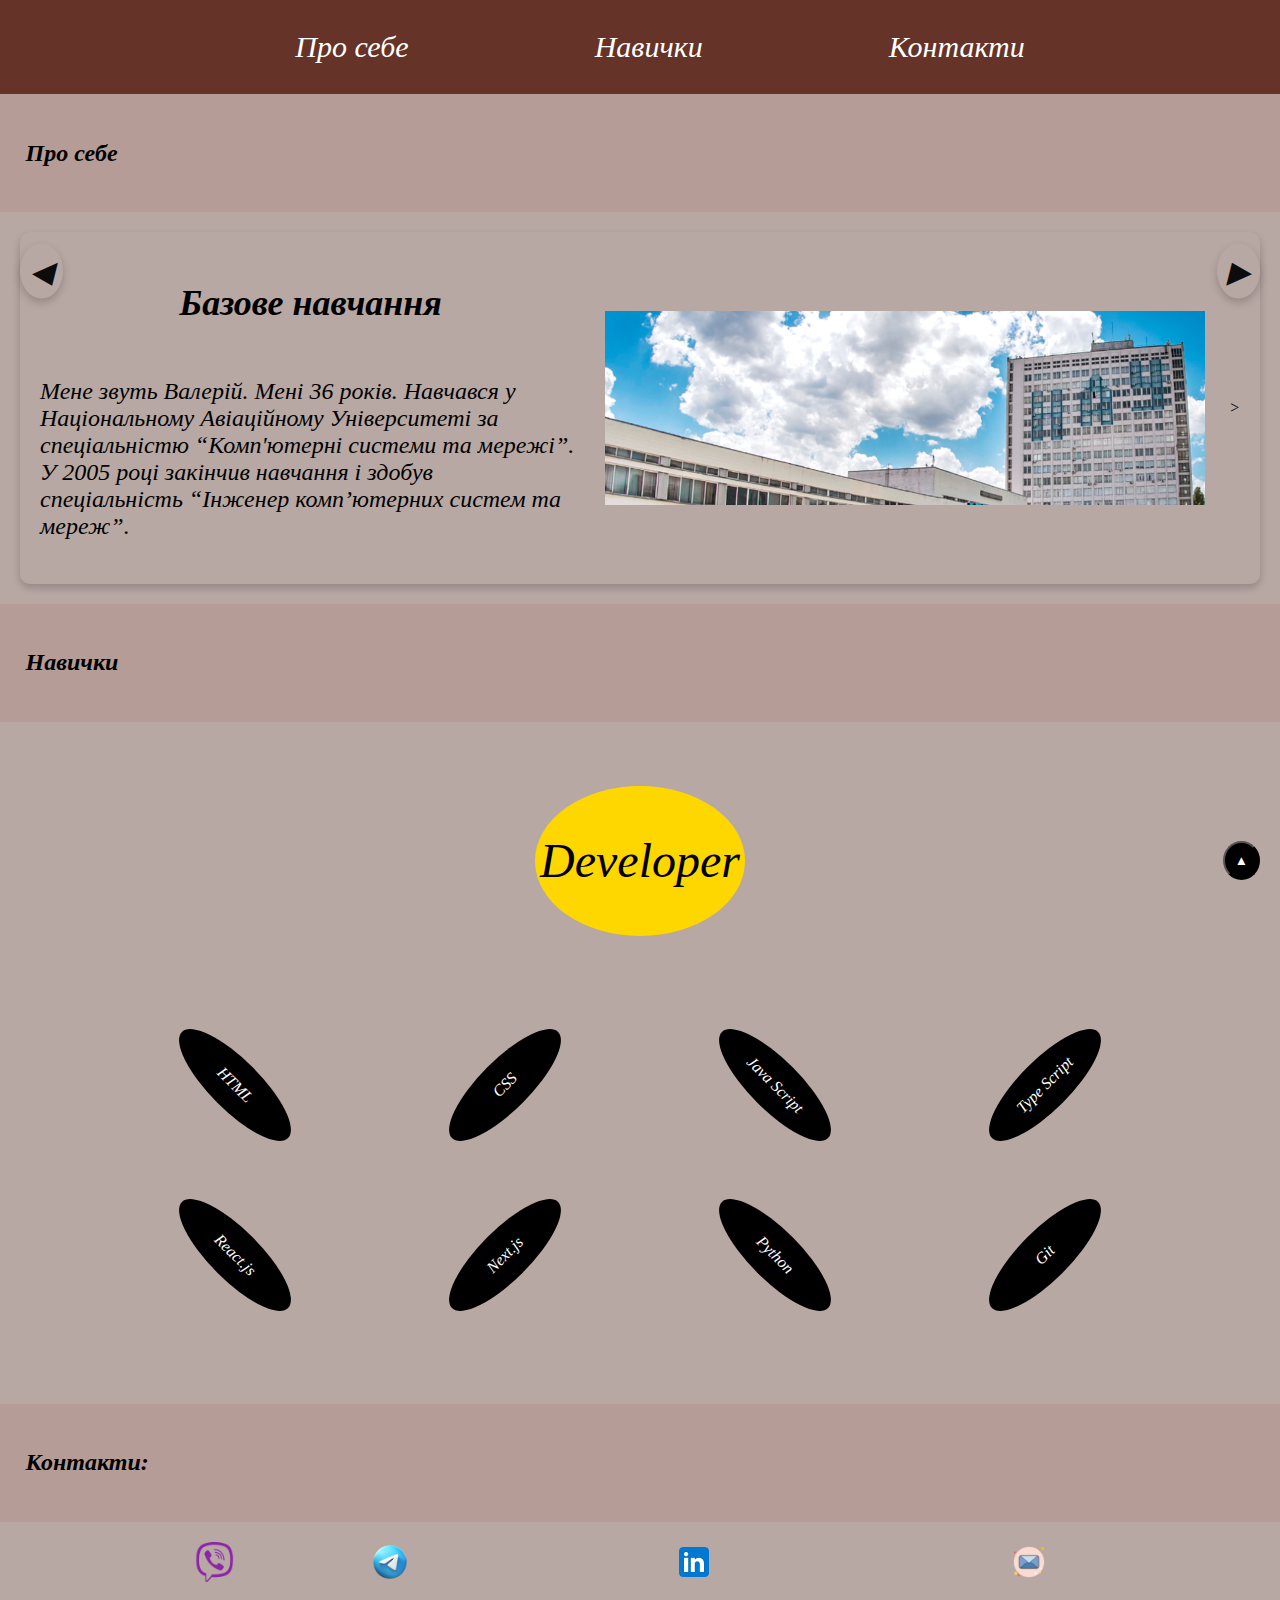
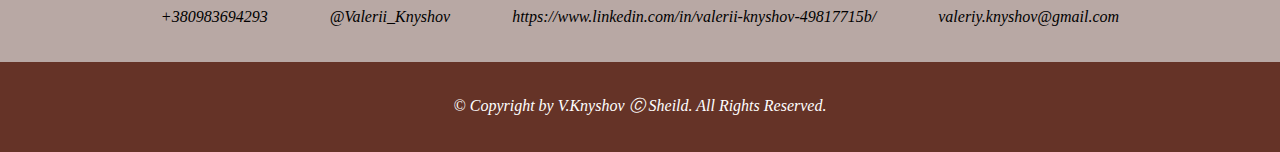
==== Valerii_Knyshov.html @ a471e657 "save all files" ====
<!doctype html>
<html lang="en">
<head>
    <meta charset="UTF-8">
    <meta name="viewport"
          content="width=device-width, user-scalable=no, initial-scale=1.0, maximum-scale=1.0, minimum-scale=1.0">
    <meta http-equiv="X-UA-Compatible" content="ie=edge">
    <title>Valerii Knyshov</title>
    <style>
        body {
            margin: 0;
            padding: 0;
            box-sizing: border-box;
            font-style: italic;   
            background-color: #b69c96;

        }
        header {
            height: 10%;
            display: flex;
            background-color: #653327;
        }
        header ul {
            list-style: none;
            width: 100%;
            display: flex;
            justify-content: center;
            align-items: center;
            gap: 15%;
            font-size: 30px;

        }
        header ul a {
            text-decoration: none;
            color: white;

        }
        /* ------------------------------------------------------------------------------------------------------------------- */
        section {
            padding: 20px;
            position: relative;
            background-color: #b8a8a4;

        }
        .banner {
            background-size: cover;
            background-position: center;
            background-repeat: no-repeat;
            padding: 20px;
            border-radius: 10px;
            box-shadow: 0 4px 8px rgba(0, 0, 0, 0.2);
            display: none;
        }
        .banner.active {
            display: flex;
            justify-content: center;
            align-items:center;
            gap: 2%;
        }
        .arrow {
            position: absolute;
            top: 15%; 
            transform: translateY(-50%); 
            cursor: pointer;
            font-size: 30px;
            color: rgb(12, 12, 12);
            padding: 10px;
            border-radius: 50%; 
            box-shadow: 0 4px 8px rgba(0, 0, 0, 0.2); 
        }
        .arrow.left {
            left: 20px; 
        }

        .arrow.right {
            right: 20px; 
        }

        .arrow:hover {
            background-color: #b69c96; 
        }

/* --------------------------------------------------------------------------------------------------------------------------- */
        .skills-section {
            display: flex;
            justify-content: center;
            align-items: center;
            flex-direction: column;
            flex-wrap: wrap;
            margin: 0 auto;
            padding:  5% 0;
        }
        @keyframes rotateSun {
        0% {
            transform: rotate(0deg);
        }
        100% {
            transform: rotate(360deg);
        }
    }

    .sun {
        width: 210px;
        height: 150px;
        background-color: gold;
        border-radius: 50%;
        display: flex;
        justify-content: center;
        align-items: center;
        position: relative;
        z-index: 1;
        font-size: 300%;
        margin-bottom: 5%;
        animation: rotateSun 5s linear infinite; 

        
    }

    .sun span {
        display: inline-block;
        transform: rotate(-360deg); 
        animation: rotateSunText 5s linear infinite reverse;
    }

    @keyframes rotateSunText {
        0% {
            transform: rotate(0deg);
        }
        100% {
            transform: rotate(-360deg);
        }
    }
    .ray {
        width: 150px;
        height: 50px;
        background-color: black;
        border-radius: 50%;
        margin: 5%;
        display: flex;
        flex-wrap: wrap;
        justify-content: center;
        align-items: center;
        transition: background-color 0.3s;
        position: relative;
        z-index: 0;
        color: #fff;
        font-weight: 300;
    }
    .ray:hover {
        background-color: yellow;
        color: black;
    }
    .rays-container {
        display: flex;
        justify-content: center;
        align-items: center;
        flex-wrap: wrap;
    }
    .ray span {
        transform: rotate(100deg); 
        display: inline-block; 
    }
    .ray:nth-child(odd) {
        transform: rotate(45deg); 
    }
    .ray:nth-child(even) {
        transform: rotate(-45deg); 
    }
    .ray:nth-child(odd) span {
        transform: rotate(0deg); 
    }
    .ray:nth-child(even) span {
        transform: rotate(0deg); 
    }

    .scroll-to-top {
        position: fixed;
        bottom: 20px;
        right: 20px;
        background-color: #000;
        color: #fff;
        padding: 10px;
        border-radius: 50%;
        cursor: pointer;
        opacity: 1;
        transition: opacity 0.3s;
        display: block;
    }

/* ---------------------------------------------------------------------------------------------------------------------- */
    .contacts{
        padding: 20px; 
        text-align: center;

    }
    .contacts a{
        font-size: 250%;
        width: 100px    ;
        height: 100px;
    }
    .contacts img{
        width: 10%;
        height: 10%;
    }

/* ---------------------------------------------------------------------------------------------------------------------- */
    .footer{
        display: flex;
        justify-content: center;
        align-items: center;
        flex-direction: column;
        height: 10vh;
        color: #fff;
        background-color: #653327;


    }

/* ---------------------------------------------------------------------------------------------------------------------- */

</style>
</head>
<body>
<div class="first-step">
    <div class="header-and-two-blocks">
        <header>
            <ul>
                <li><a href="#about">Про себе</a></li>
                <li><a href="#skills">Навички</a></li>
                <li><a href="#contacts">Контакти</a></li>
            </ul>
        </header>

        <!-- "Про себе" -->
        <h2 style="padding:2%;">Про себе</h2>
        <section id="about">
            <div id="banners">
                <div class="banner active" data-index="0">
                    <div style="display: flex; align-items: center; justify-content: center;flex-direction: column; font-size: 150%;">
                        <h2>Базове навчання</h2>
                        <p>Мене звуть Валерій. Мені 36 років. Навчався у Національному Авіаційному Університеті за спеціальністю “Комп'ютерні системи та мережі”. У 2005 році закінчив навчання і здобув спеціальність “Інженер комп’ютерних систем та мереж”.</p>
                    </div>
                    <img style="background-size: cover; width: 50%; background-position: center; background-repeat: no-repeat;"  
                    src="[data-uri]">
                    >
                </div>
                <div class="banner" data-index="1">
                    <div style="display: flex; align-items: center; justify-content: center;flex-direction: column; font-size: 150%;">

                        <h2>8+ років у копірайтингу</h2>
                        <p>З 2011 по 2019 (включно) займався написанням текстів для різноманітних ресурсів. У 2017 році спільно з дружиною запустили свій онлайн магазин дитячого одягу, котрий працював до 2022 року(включно). Займався рекламою у FB, Instagram та Viber.</p>
                     </div>
                     <img style="background-size: cover; width: 50%; background-position: center; background-repeat: no-repeat;"  src="[data-uri]">
                
                </div>
                <div class="banner" data-index="2">
                    <div style="display: flex; align-items: center; justify-content: center;flex-direction: column; font-size: 150%;">

                    <h2>Developer</h2>
                    <p>Пройшов навчання программуванню у спеціалізованій школі OKTEN school (липень 2024 - січень 2025). Закінчив курс за напрямком PythonComplex</p>
                    </div>
                    <img style="background-size: cover; width: 50%; background-position: center; background-repeat: no-repeat;"  src="[data-uri]">

                </div>
            </div>
            <div class="arrow left" onclick="prevBanner()">&#9664;</div>
            <div class="arrow right" onclick="nextBanner()">&#9654;</div>
        </section>

        <!-- "Основні навички" -->
        <h2 style="padding: 2%;">Навички</h2>
        <section id="skills" class="skills-section">
            <div class="sun">Developer</div>
            <div class="rays-container">
                <div class="ray"><span>HTML</span></div>
                <div class="ray"><span>CSS</span></div>
                <div class="ray"><span>Java Script</span></div>
                <div class="ray"><span>Type Script</span></div>
                <div class="ray"><span>React.js</span></div>
                <div class="ray"><span>Next.js</span></div>
                <div class="ray"><span>Python</span></div>
                <div class="ray"><span>Git</span></div>

            </div>
        </section>
        <!-- "Контакти" -->
        <h2 style="padding: 2%;">Контакти:</h2>

        <section id="contacts" class="contacts">
            <div style="display: flex; justify-content: center; gap: 5%; align-items: center; flex-wrap: wrap;">
        <!-- Вайбер -->
        
        <div>
            <a href="viber://chat?number=%2B380983694293" target="_blank" title="Viber" style="text-decoration: none; color: inherit;">
                <img src="[data-uri]" alt="Viber" style="width: 40px; height: 40px;"> 
            </a>
            <p>+380983694293</p>           
        </div>
        
        <!-- Телеграм -->
         <div>
            <a href="https://t.me/Valerii_Knyshov" target="_blank" title="Telegram" style="text-decoration: none; color: inherit;">
                <img src="[data-uri]" alt="Telegram" style="width: 40px; height: 40px;"> 
            </a>  
            <p>@Valerii_Knyshov</p>
         </div>
        
        <!-- LinkedIn -->
       <div>
            <a href="https://www.linkedin.com/in/valerii-knyshov-49817715b/" target="_blank" title="LinkedIn" style="text-decoration: none; color: inherit;">
            <img src="[data-uri]" alt="LinkedIn" style="width: 40px; height: 40px;">
             </a>
             <p>https://www.linkedin.com/in/valerii-knyshov-49817715b/</p>
       </div>
        <!-- Email -->
        
       <div>
        <a href="mailto:valeriy.knyshov@gmail.com" title="Email" style="text-decoration: none; color: inherit;">
            <img src="[data-uri]" alt="Email" style="width: 40px; height: 40px;">
        </a>
        <p>valeriy.knyshov@gmail.com</p>
       </div>
        </div>
        </section>

        <footer class="footer">
            <p>© Copyright by V.Knyshov Ⓒ Sheild. All Rights Reserved.</p>
            <!-- <p>Privacy Policy | Terms Condition</p> -->
        </footer>
        </div>

        <button class="scroll-to-top" onclick="scrollToTop()">▲</button>
</div>

<script>
    let currentBannerIndex = 0;

function showBanner(index) {
    const banners = document.querySelectorAll('.banner');
    banners.forEach((banner, i) => {
        banner.classList.remove('active');
        if (i === index) {
            banner.classList.add('active');
        }
    });
}
setInterval(nextBanner, 8000); 


function nextBanner() {
    const banners = document.querySelectorAll('.banner');
    currentBannerIndex = (currentBannerIndex + 1) % banners.length; 
    showBanner(currentBannerIndex);
}

function prevBanner() {
    const banners = document.querySelectorAll('.banner');
    currentBannerIndex = (currentBannerIndex - 1 + banners.length) % banners.length; 
    showBanner(currentBannerIndex);
}


    function scrollToTop() {
        window.scrollTo({
            top: 0,
            behavior: 'smooth'
        });
    }
</script>
</body>
</html>
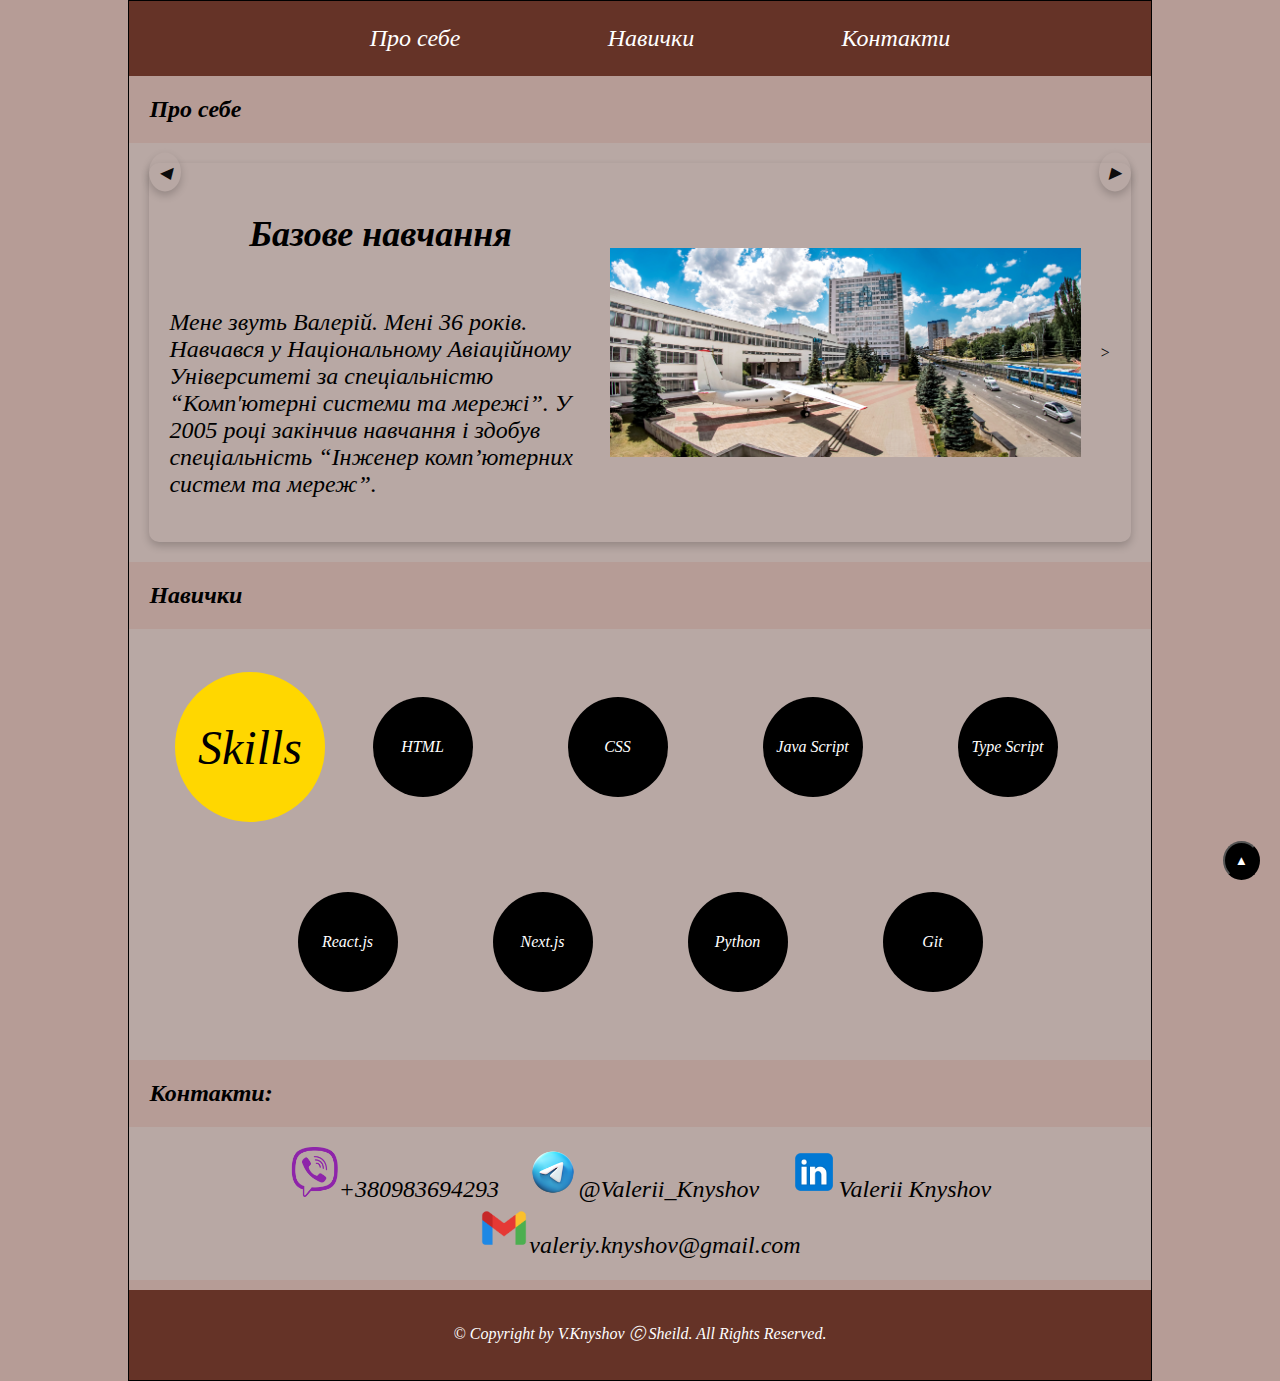
==== commit 83382e98: "add js, css and new elements" ====
--- a/Valerii_Knyshov.html
+++ b/Valerii_Knyshov.html
@@ -6,233 +6,20 @@
           content="width=device-width, user-scalable=no, initial-scale=1.0, maximum-scale=1.0, minimum-scale=1.0">
     <meta http-equiv="X-UA-Compatible" content="ie=edge">
     <title>Valerii Knyshov</title>
-    <style>
-        body {
-            margin: 0;
-            padding: 0;
-            box-sizing: border-box;
-            font-style: italic;   
-            background-color: #b69c96;
-
-        }
-        header {
-            height: 10%;
-            display: flex;
-            background-color: #653327;
-        }
-        header ul {
-            list-style: none;
-            width: 100%;
-            display: flex;
-            justify-content: center;
-            align-items: center;
-            gap: 15%;
-            font-size: 30px;
-
-        }
-        header ul a {
-            text-decoration: none;
-            color: white;
-
-        }
-        /* ------------------------------------------------------------------------------------------------------------------- */
-        section {
-            padding: 20px;
-            position: relative;
-            background-color: #b8a8a4;
-
-        }
-        .banner {
-            background-size: cover;
-            background-position: center;
-            background-repeat: no-repeat;
-            padding: 20px;
-            border-radius: 10px;
-            box-shadow: 0 4px 8px rgba(0, 0, 0, 0.2);
-            display: none;
-        }
-        .banner.active {
-            display: flex;
-            justify-content: center;
-            align-items:center;
-            gap: 2%;
-        }
-        .arrow {
-            position: absolute;
-            top: 15%; 
-            transform: translateY(-50%); 
-            cursor: pointer;
-            font-size: 30px;
-            color: rgb(12, 12, 12);
-            padding: 10px;
-            border-radius: 50%; 
-            box-shadow: 0 4px 8px rgba(0, 0, 0, 0.2); 
-        }
-        .arrow.left {
-            left: 20px; 
-        }
-
-        .arrow.right {
-            right: 20px; 
-        }
-
-        .arrow:hover {
-            background-color: #b69c96; 
-        }
-
-/* --------------------------------------------------------------------------------------------------------------------------- */
-        .skills-section {
-            display: flex;
-            justify-content: center;
-            align-items: center;
-            flex-direction: column;
-            flex-wrap: wrap;
-            margin: 0 auto;
-            padding:  5% 0;
-        }
-        @keyframes rotateSun {
-        0% {
-            transform: rotate(0deg);
-        }
-        100% {
-            transform: rotate(360deg);
-        }
-    }
-
-    .sun {
-        width: 210px;
-        height: 150px;
-        background-color: gold;
-        border-radius: 50%;
-        display: flex;
-        justify-content: center;
-        align-items: center;
-        position: relative;
-        z-index: 1;
-        font-size: 300%;
-        margin-bottom: 5%;
-        animation: rotateSun 5s linear infinite; 
-
-        
-    }
-
-    .sun span {
-        display: inline-block;
-        transform: rotate(-360deg); 
-        animation: rotateSunText 5s linear infinite reverse;
-    }
-
-    @keyframes rotateSunText {
-        0% {
-            transform: rotate(0deg);
-        }
-        100% {
-            transform: rotate(-360deg);
-        }
-    }
-    .ray {
-        width: 150px;
-        height: 50px;
-        background-color: black;
-        border-radius: 50%;
-        margin: 5%;
-        display: flex;
-        flex-wrap: wrap;
-        justify-content: center;
-        align-items: center;
-        transition: background-color 0.3s;
-        position: relative;
-        z-index: 0;
-        color: #fff;
-        font-weight: 300;
-    }
-    .ray:hover {
-        background-color: yellow;
-        color: black;
-    }
-    .rays-container {
-        display: flex;
-        justify-content: center;
-        align-items: center;
-        flex-wrap: wrap;
-    }
-    .ray span {
-        transform: rotate(100deg); 
-        display: inline-block; 
-    }
-    .ray:nth-child(odd) {
-        transform: rotate(45deg); 
-    }
-    .ray:nth-child(even) {
-        transform: rotate(-45deg); 
-    }
-    .ray:nth-child(odd) span {
-        transform: rotate(0deg); 
-    }
-    .ray:nth-child(even) span {
-        transform: rotate(0deg); 
-    }
-
-    .scroll-to-top {
-        position: fixed;
-        bottom: 20px;
-        right: 20px;
-        background-color: #000;
-        color: #fff;
-        padding: 10px;
-        border-radius: 50%;
-        cursor: pointer;
-        opacity: 1;
-        transition: opacity 0.3s;
-        display: block;
-    }
-
-/* ---------------------------------------------------------------------------------------------------------------------- */
-    .contacts{
-        padding: 20px; 
-        text-align: center;
-
-    }
-    .contacts a{
-        font-size: 250%;
-        width: 100px    ;
-        height: 100px;
-    }
-    .contacts img{
-        width: 10%;
-        height: 10%;
-    }
-
-/* ---------------------------------------------------------------------------------------------------------------------- */
-    .footer{
-        display: flex;
-        justify-content: center;
-        align-items: center;
-        flex-direction: column;
-        height: 10vh;
-        color: #fff;
-        background-color: #653327;
-
-
-    }
-
-/* ---------------------------------------------------------------------------------------------------------------------- */
-
-</style>
+    <link rel="stylesheet" href="/style.css">
 </head>
 <body>
 <div class="first-step">
-    <div class="header-and-two-blocks">
         <header>
             <ul>
-                <li><a href="#about">Про себе</a></li>
+                <li><a href="#about">Про себе</a></li>     
                 <li><a href="#skills">Навички</a></li>
                 <li><a href="#contacts">Контакти</a></li>
             </ul>
         </header>
 
         <!-- "Про себе" -->
-        <h2 style="padding:2%;">Про себе</h2>
+        <h2 style="padding-left:2%; height: 5%;">Про себе</h2>
         <section id="about">
             <div id="banners">
                 <div class="banner active" data-index="0">
@@ -240,9 +27,7 @@
                         <h2>Базове навчання</h2>
                         <p>Мене звуть Валерій. Мені 36 років. Навчався у Національному Авіаційному Університеті за спеціальністю “Комп'ютерні системи та мережі”. У 2005 році закінчив навчання і здобув спеціальність “Інженер комп’ютерних систем та мереж”.</p>
                     </div>
-                    <img style="background-size: cover; width: 50%; background-position: center; background-repeat: no-repeat;"  
-                    src="[data-uri]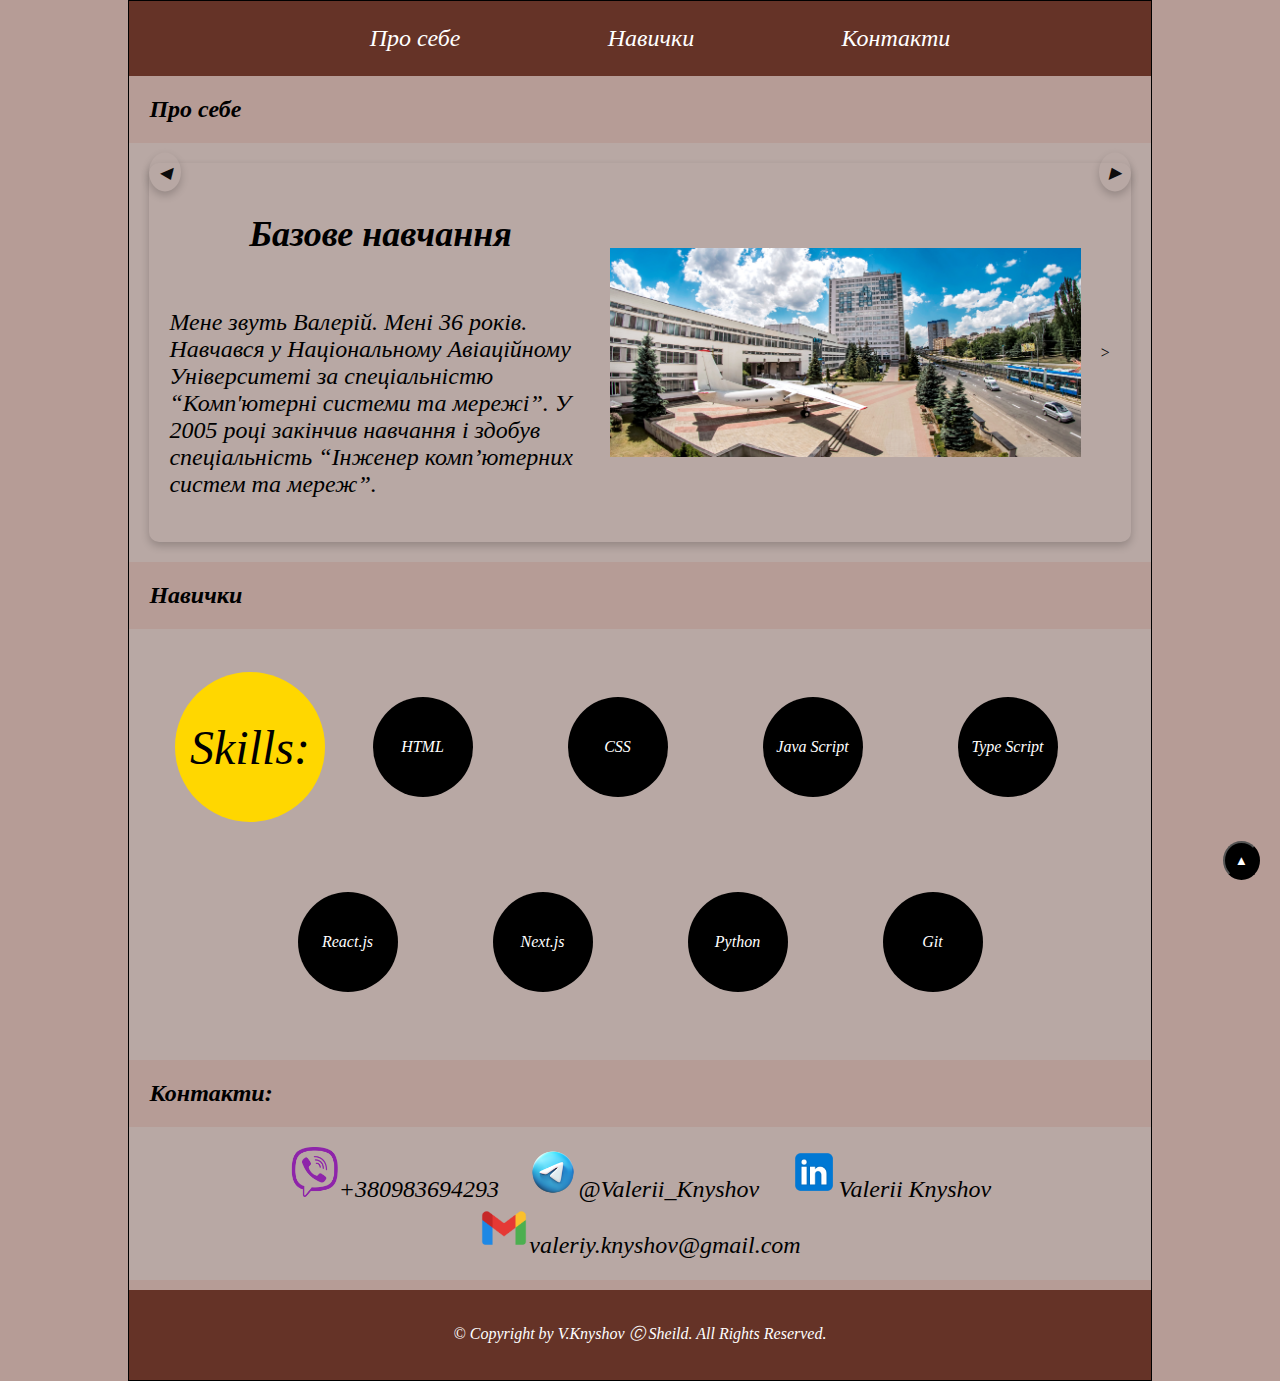
==== commit b3790dd6: "add css for tablet and mobile" ====
--- a/Valerii_Knyshov.html
+++ b/Valerii_Knyshov.html
@@ -7,6 +7,10 @@
     <meta http-equiv="X-UA-Compatible" content="ie=edge">
     <title>Valerii Knyshov</title>
     <link rel="stylesheet" href="/style.css">
+    <link rel="stylesheet" href="/style-tablet-768.css">
+    <link rel="stylesheet" href="/style-mobile-375.css">
+
+
 </head>
 <body>
 <div class="first-step">
@@ -19,19 +23,18 @@
         </header>
 
         <!-- "Про себе" -->
-        <h2 style="padding-left:2%; height: 5%;">Про себе</h2>
+        <h2 class="names">Про себе</h2>
         <section id="about">
             <div id="banners">
                 <div class="banner active" data-index="0">
-                    <div style="display: flex; align-items: center; justify-content: center;flex-direction: column; font-size: 150%;">
+                    <div class="oneBanner">
                         <h2>Базове навчання</h2>
                         <p>Мене звуть Валерій. Мені 36 років. Навчався у Національному Авіаційному Університеті за спеціальністю “Комп'ютерні системи та мережі”. У 2005 році закінчив навчання і здобув спеціальність “Інженер комп’ютерних систем та мереж”.</p>
                     </div>
                     <img style="background-size: cover; width: 50%; background-position: center; background-repeat: no-repeat" src="/media/nau.jpg">                      >
                 </div>
                 <div class="banner" data-index="1">
-                    <div style="display: flex; align-items: center; justify-content: center;flex-direction: column; font-size: 150%;">
-
+                    <div class="oneBanner">
                         <h2>8+ років у копірайтингу</h2>
                         <p>З 2011 по 2019 (включно) займався написанням текстів для різноманітних ресурсів. У 2017 році спільно з дружиною запустили свій онлайн магазин дитячого одягу, котрий працював до 2022 року(включно). Займався рекламою у FB, Instagram та Viber.</p>
                      </div>
@@ -39,8 +42,7 @@
                 
                 </div>
                 <div class="banner" data-index="2">
-                    <div style="display: flex; align-items: center; justify-content: center;flex-direction: column; font-size: 150%;">
-
+                    <div class="oneBanner">
                     <h2>Developer</h2>
                     <p>Пройшов навчання программуванню у спеціалізованій школі OKTEN school (липень 2024 - січень 2025). Закінчив курс за напрямком PythonComplex</p>
                     </div>
@@ -53,10 +55,10 @@
         </section>
 
         <!-- "Основні навички" -->
-        <h2 style="padding-left:2%; height: 5%;">Навички</h2>
+        <h2 class="names">Навички</h2>
         <section id="skills" class="skills-section">
             <div class="rays-container">
-                <div class="sun">Skills</div>
+                <div class="sun">Skills:</div>
                 <div class="ray"><span>HTML</span></div>
                 <div class="ray"><span>CSS</span></div>
                 <div class="ray"><span>Java Script</span></div>
@@ -69,7 +71,7 @@
             </div>
         </section>
         <!-- "Контакти" -->
-        <h2 style="padding-left:2%; height: 5%;">Контакти:</h2>
+        <h2 class="names">Контакти:</h2>
 
         <section id="contacts" class="contacts">
         <!-- Вайбер -->
--- a/style.css
+++ b/style.css
@@ -30,6 +30,10 @@
     text-decoration: none;
     color: white;
 
+}
+.names{
+    padding-left:2%; 
+    height: 5%;
 }
 /* ------------------------------------------------------------------------------------------------------------------- */
 section {
@@ -52,6 +56,13 @@
     justify-content: center;
     align-items:center;
     gap: 2%;
+}
+.oneBanner{
+    display: flex; 
+    align-items: center; 
+    justify-content: center;
+    flex-direction: column; 
+    font-size: 150%;
 }
 .arrow {
     position: absolute;
--- a/style-tablet-768.css
+++ b/style-tablet-768.css
@@ -0,0 +1,12 @@
+@media screen and (min-width: 375px) and (max-width: 768px) {
+
+    .banner.active {
+        flex-direction: column;
+    }
+    .contacts{
+        flex-direction: column;
+        gap: 5%;
+        align-items: flex-start;
+        padding: 2% 20%;
+    }
+}--- a/style-mobile-375.css
+++ b/style-mobile-375.css
@@ -0,0 +1,44 @@
+@media screen and (min-width: 0px) and (max-width: 375px){
+
+    header ul{
+        font-size: 80%;
+    }
+    .names{
+        font-size: 80%;
+    }
+
+    .banner.active {
+        flex-direction: column;
+    }
+
+    .oneBanner{
+        font-size: 100%;
+    }
+
+    .sun{
+        width: 110px;
+        height: 110px;
+        font-size: 250%;
+
+    }
+    .ray{
+        width:80px;
+        height:80px;
+        font-weight: 100;
+    }
+    .contacts img{
+        width: 25px;
+        height: 25px;
+    }
+    .contacts{
+        gap: 5%;
+        justify-content:flex-start;
+        padding-left: 20%;
+    }
+    .contacts a{
+        font-size: 100%;
+    }
+    .footer{
+        font-size: 70%;
+    }
+}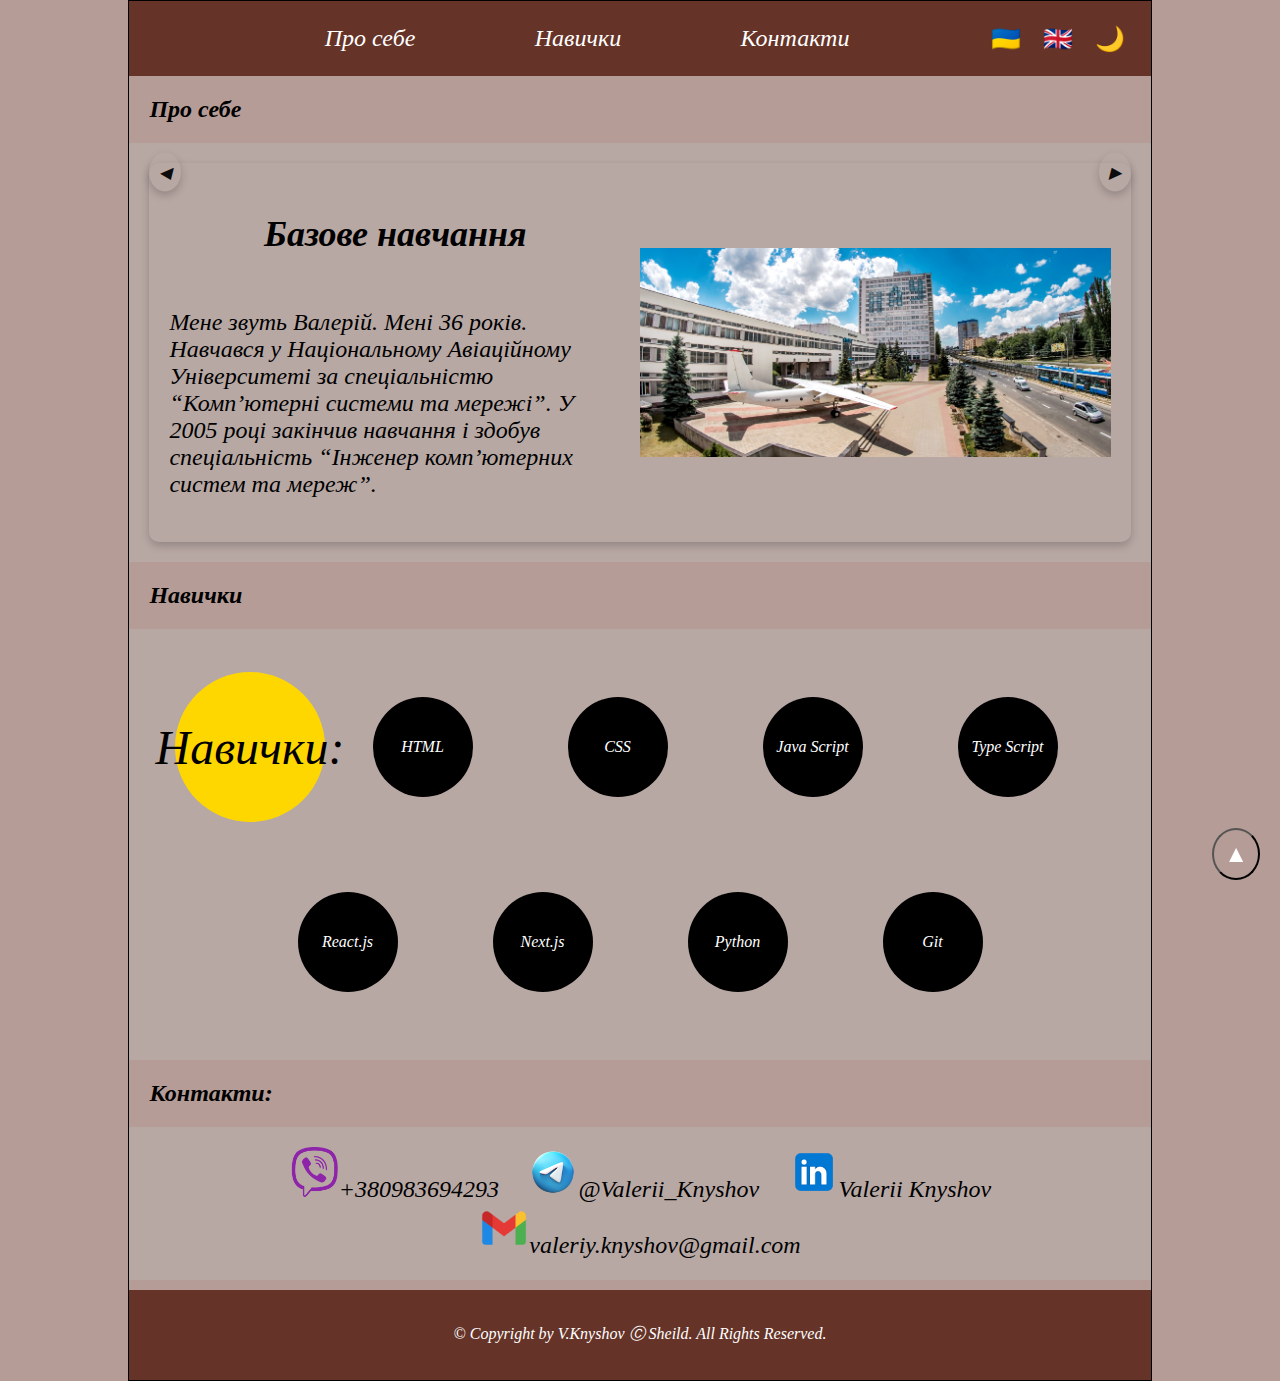
==== commit 218a6efd: "add en ln + dark mode" ====
--- a/Valerii_Knyshov.html
+++ b/Valerii_Knyshov.html
@@ -1,5 +1,5 @@
 <!doctype html>
-<html lang="en">
+<html lang="uk">
 <head>
     <meta charset="UTF-8">
     <meta name="viewport"
@@ -9,95 +9,89 @@
     <link rel="stylesheet" href="/style.css">
     <link rel="stylesheet" href="/style-tablet-768.css">
     <link rel="stylesheet" href="/style-mobile-375.css">
-
-
+    <link rel="icon" type="image/png" sizes="32x32" href="/favicon/icons32.png">
+    <link rel="icon" type="image/png" sizes="16x16" href="/favicon/icons16.png">
 </head>
 <body>
 <div class="first-step">
-        <header>
-            <ul>
-                <li><a href="#about">Про себе</a></li>     
-                <li><a href="#skills">Навички</a></li>
-                <li><a href="#contacts">Контакти</a></li>
-            </ul>
-        </header>
-
-        <!-- "Про себе" -->
-        <h2 class="names">Про себе</h2>
-        <section id="about">
-            <div id="banners">
-                <div class="banner active" data-index="0">
-                    <div class="oneBanner">
-                        <h2>Базове навчання</h2>
-                        <p>Мене звуть Валерій. Мені 36 років. Навчався у Національному Авіаційному Університеті за спеціальністю “Комп'ютерні системи та мережі”. У 2005 році закінчив навчання і здобув спеціальність “Інженер комп’ютерних систем та мереж”.</p>
-                    </div>
-                    <img style="background-size: cover; width: 50%; background-position: center; background-repeat: no-repeat" src="/media/nau.jpg">                      >
+    <header>
+        <ul>
+            <li><a href="#about" data-lang-key="menu-about">Про себе</a></li>     
+            <li><a href="#skills" data-lang-key="menu-skills">Навички</a></li>
+            <li><a href="#contacts" data-lang-key="menu-contacts">Контакти</a></li>
+        </ul>
+        <div class="language-switch">
+            <button class="lang-btn" data-lang="uk">🇺🇦</button>
+            <button class="lang-btn" data-lang="en">🇬🇧</button>
+            <button class="theme-toggle">🌙</button>
+        </div>
+    </header>
+    <!-- "Про себе" -->
+    <h2 class="names" data-lang-key="about-title">Про себе</h2>
+    <section class="about" id="about">
+        <div id="banners">
+            <div class="banner active" data-index="0">
+                <div class="oneBanner">
+                    <h2 data-lang-key="banner1-title">Базове навчання</h2>
+                    <p data-lang-key="banner1-text">Мене звуть Валерій. Мені 36 років. Навчався у Національному Авіаційному Університеті за спеціальністю “Комп’ютерні системи та мережі”. У 2005 році закінчив навчання і здобув спеціальність “Інженер комп’ютерних систем та мереж”.</p>
                 </div>
-                <div class="banner" data-index="1">
-                    <div class="oneBanner">
-                        <h2>8+ років у копірайтингу</h2>
-                        <p>З 2011 по 2019 (включно) займався написанням текстів для різноманітних ресурсів. У 2017 році спільно з дружиною запустили свій онлайн магазин дитячого одягу, котрий працював до 2022 року(включно). Займався рекламою у FB, Instagram та Viber.</p>
-                     </div>
-                     <img style="background-size: cover; width: 50%; background-position: center; background-repeat: no-repeat;"  src="/media/kopirait.jpeg">
-                
+                <img style="background-size: cover; width: 50%; background-position: center; background-repeat: no-repeat" src="/media/nau.jpg">
+            </div>
+            <div class="banner" data-index="1">
+                <div class="oneBanner">
+                    <h2 data-lang-key="banner2-title">8+ років у копірайтингу</h2>
+                    <p data-lang-key="banner2-text">З 2011 по 2019 (включно) займався написанням текстів для різноманітних ресурсів. У 2017 році спільно з дружиною запустили свій онлайн магазин дитячого одягу, котрий працював до 2022 року(включно). Займався рекламою у FB, Instagram та Viber.</p>
                 </div>
-                <div class="banner" data-index="2">
-                    <div class="oneBanner">
-                    <h2>Developer</h2>
-                    <p>Пройшов навчання программуванню у спеціалізованій школі OKTEN school (липень 2024 - січень 2025). Закінчив курс за напрямком PythonComplex</p>
-                    </div>
-                    <img style="background-size: cover; width: 50%; background-position: center; background-repeat: no-repeat;"  src="/media/okten.jpg">
-
+                <img style="background-size: cover; width: 50%; background-position: center; background-repeat: no-repeat;" src="/media/kopirait.jpeg">
+            </div>
+            <div class="banner" data-index="2">
+                <div class="oneBanner">
+                    <h2 data-lang-key="banner3-title">Developer</h2>
+                    <p data-lang-key="banner3-text">Пройшов навчання программуванню у спеціалізованій школі OKTEN school (липень 2024 - січень 2025). Закінчив курс за напрямком PythonComplex</p>
                 </div>
+                <img style="background-size: cover; width: 50%; background-position: center; background-repeat: no-repeat;" src="/media/okten.jpg">
             </div>
-            <div class="arrow left" onclick="prevBanner()">&#9664;</div>
-            <div class="arrow right" onclick="nextBanner()">&#9654;</div>
-        </section>
-
-        <!-- "Основні навички" -->
-        <h2 class="names">Навички</h2>
-        <section id="skills" class="skills-section">
-            <div class="rays-container">
-                <div class="sun">Skills:</div>
-                <div class="ray"><span>HTML</span></div>
-                <div class="ray"><span>CSS</span></div>
-                <div class="ray"><span>Java Script</span></div>
-                <div class="ray"><span>Type Script</span></div>
-                <div class="ray"><span>React.js</span></div>
-                <div class="ray"><span>Next.js</span></div>
-                <div class="ray"><span>Python</span></div>
-                <div class="ray"><span>Git</span></div>
-
-            </div>
-        </section>
-        <!-- "Контакти" -->
-        <h2 class="names">Контакти:</h2>
-
-        <section id="contacts" class="contacts">
+        </div>
+        <div class="arrow left">&#9664;</div>
+        <div class="arrow right">&#9654;</div>
+    </section>
+    <!-- "Основні навички" -->
+    <h2 class="names" data-lang-key="skills-title">Навички</h2>
+    <section id="skills" class="skills-section">
+        <div class="rays-container">
+            <div class="sun" data-lang-key="skills-sun">Навички:</div>
+            <div class="ray"><span data-lang-key="skill-html">HTML</span></div>
+            <div class="ray"><span data-lang-key="skill-css">CSS</span></div>
+            <div class="ray"><span data-lang-key="skill-js">Java Script</span></div>
+            <div class="ray"><span data-lang-key="skill-ts">Type Script</span></div>
+            <div class="ray"><span data-lang-key="skill-react">React.js</span></div>
+            <div class="ray"><span data-lang-key="skill-next">Next.js</span></div>
+            <div class="ray"><span data-lang-key="skill-python">Python</span></div>
+            <div class="ray"><span data-lang-key="skill-git">Git</span></div>
+        </div>
+    </section>
+    <!-- "Контакти" -->
+    <h2 class="names" data-lang-key="contacts-title">Контакти:</h2>
+    <section id="contacts" class="contacts">
         <!-- Вайбер -->
-        
-            <a href="viber://chat?number=%2B380983694293" target="_blank" title="Viber" style="text-decoration: none; color: inherit;">
-                <img src="/media/viber.png">+380983694293</a>
-        
+        <a href="viber://chat?number=%2B380983694293" target="_blank" title="Viber" style="text-decoration: none; color: inherit;">
+            <img src="/media/viber.png" alt="Viber">+380983694293</a>
         <!-- Телеграм -->
-            <a href="https://t.me/Valerii_Knyshov" target="_blank" title="Telegram" style="text-decoration: none; color: inherit;">
-                <img src="/media/telegram.png">@Valerii_Knyshov</a>  
-        
+        <a href="https://t.me/Valerii_Knyshov" target="_blank" title="Telegram" style="text-decoration: none; color: inherit;">
+            <img src="/media/telegram.png" alt="Telegram">@Valerii_Knyshov</a>  
         <!-- LinkedIn -->
-            <a href="https://www.linkedin.com/in/valerii-knyshov-49817715b/" target="_blank" title="LinkedIn" style="text-decoration: none; color: inherit;">
-            <img src="/media/linkDL.png">Valerii Knyshov</a>
+        <a href="https://www.linkedin.com/in/valerii-knyshov-49817715b/" target="_blank" title="LinkedIn" style="text-decoration: none; color: inherit;">
+            <img src="/media/linkDL.png" alt="LinkedIn">Valerii Knyshov</a>
         <!-- Email -->
-        
         <a href="mailto:valeriy.knyshov@gmail.com" title="Email" style="text-decoration: none; color: inherit;">
-            <img src="/media/gmail.png">valeriy.knyshov@gmail.com
+            <img src="/media/gmail.png" alt="Email">valeriy.knyshov@gmail.com
         </a>
-        </section>
-
-        <footer class="footer">
-            <p>© Copyright by V.Knyshov Ⓒ Sheild. All Rights Reserved.</p>
-        </footer>
-        </div>
-        <button class="scroll-to-top" onclick="scrollToTop()">▲</button>
+    </section>
+    <footer class="footer">
+        <p data-lang-key="footer-copyright">© Copyright by V.Knyshov Ⓒ Sheild. All Rights Reserved.</p>
+    </footer>
+</div>
+<button class="scroll-to-top">&#9650;</button>
 <script src="main.js"></script>
 </body>
 </html>--- a/style.css
+++ b/style.css
@@ -1,21 +1,64 @@
+:root {
+    --background-color: #b69c96;
+    --text-color: #000;
+    --header-background: #653327;
+    --section-background: #b8a8a4;
+    --sun-color: gold;
+    --ray-color: black;
+    --ray-hover-color: yellow;
+    --ray-text-color: #fff;
+    --footer-background: #653327;
+    --footer-text-color: #fff;
+    --arrow-color: rgb(12, 12, 12);
+    --arrow-hover-color: #b69c96;
+    --scroll-to-top-icon-color: #fff;
+    --scroll-to-top-hover-color: rgba(255, 255, 255, 0.3); 
+    --theme-toggle-size: 20px;
+    --theme-toggle-hover-color: rgba(255, 255, 255, 0.3);
+}
+
+[data-theme="dark"] {
+    --background-color: #121212;
+    --text-color: #fff;
+    --header-background: #222;
+    --section-background: #333;
+    --sun-color: #ffcc00;
+    --ray-color: #fff;
+    --ray-hover-color: #ffcc00;
+    --ray-text-color: #000;
+    --footer-background: #222;
+    --footer-text-color: #fff;
+    --arrow-color: #fff;
+    --arrow-hover-color: #555;
+    --scroll-to-top-icon-color: #fff;
+    --scroll-to-top-hover-color: rgba(0, 0, 0, 0.3); 
+    --theme-toggle-size: 20px; 
+    --theme-toggle-hover-color: rgba(0, 0, 0, 0.3); 
+}
+
 body {
     margin: 0;
     padding: 0;
     box-sizing: border-box;
     font-style: italic;   
-    background-color: #b69c96;
-
-}
-.first-step{
+    background-color: var(--background-color);
+    color: var(--text-color);
+}
+
+.first-step {
     border: 1px solid black;
-    margin: 0 10% ;
+    margin: 0 10%;
 }
 
 header {
     height: 10%;
     display: flex;
-    background-color: #653327;
-}
+    background-color: var(--header-background);
+    justify-content: space-between;
+    align-items: center;
+    padding: 0 20px;
+}
+
 header ul {
     list-style: none;
     width: 100%;
@@ -24,24 +67,48 @@
     align-items: center;
     gap: 15%;
     font-size: 150%;
-
-}
+}
+
 header ul a {
     text-decoration: none;
     color: white;
-
-}
-.names{
-    padding-left:2%; 
+}
+
+.language-switch {
+    display: flex;
+    gap: 10px;
+}
+
+.lang-btn {
+    background-color: transparent;
+    border: none;
+    color: var(--scroll-to-top-icon-color);
+    font-size: 24px;
+    cursor: pointer;
+    transition: background-color 0.3s;
+}
+
+.lang-btn:hover {
+    background-color: var(--theme-toggle-hover-color);
+}
+
+.names {
+    padding-left: 2%;
     height: 5%;
 }
+
 /* ------------------------------------------------------------------------------------------------------------------- */
 section {
     padding: 2%;
     position: relative;
-    background-color: #b8a8a4;
-
-}
+    background-color: var(--section-background);
+}
+.about{
+    height: 40%;
+
+}
+
+
 .banner {
     background-size: cover;
     background-position: center;
@@ -51,40 +118,44 @@
     box-shadow: 0 4px 8px rgba(0, 0, 0, 0.2);
     display: none;
 }
+
 .banner.active {
     display: flex;
     justify-content: center;
-    align-items:center;
+    align-items: center;
     gap: 2%;
 }
-.oneBanner{
-    display: flex; 
-    align-items: center; 
-    justify-content: center;
-    flex-direction: column; 
+
+.oneBanner {
+    display: flex;
+    align-items: center;
+    justify-content: center;
+    flex-direction: column;
     font-size: 150%;
 }
+
 .arrow {
     position: absolute;
-    top: 7%; 
-    transform: translateY(-50%); 
+    top: 7%;
+    transform: translateY(-50%);
     cursor: pointer;
     font-size: 100%;
-    color: rgb(12, 12, 12);
+    color: var(--arrow-color);
     padding: 10px;
-    border-radius: 50%; 
-    box-shadow: 0 4px 8px rgba(0, 0, 0, 0.2); 
-}
+    border-radius: 50%;
+    box-shadow: 0 4px 8px rgba(0, 0, 0, 0.2);
+}
+
 .arrow.left {
-    left: 20px; 
+    left: 20px;
 }
 
 .arrow.right {
-    right: 20px; 
+    right: 20px;
 }
 
 .arrow:hover {
-    background-color: #b69c96; 
+    background-color: var(--arrow-hover-color);
 }
 
 /* --------------------------------------------------------------------------------------------------------------------------- */
@@ -96,19 +167,20 @@
     flex-wrap: wrap;
     margin: 0 auto;
 }
+
 @keyframes rotateSun {
-0% {
-    transform: rotate(0deg);
-}
-100% {
-    transform: rotate(360deg);
-}
+    0% {
+        transform: rotate(0deg);
+    }
+    100% {
+        transform: rotate(360deg);
+    }
 }
 
 .sun {
     width: 150px;
     height: 150px;
-    background-color: gold;
+    background-color: var(--sun-color);
     border-radius: 50%;
     display: flex;
     justify-content: center;
@@ -116,26 +188,28 @@
     position: relative;
     z-index: 1;
     font-size: 300%;
-    animation: rotateSun 10s linear infinite; 
-}
+    animation: rotateSun 10s linear infinite;
+}
+
 .sun span {
     display: inline-block;
-    transform: rotate(-360deg); 
+    transform: rotate(-360deg);
     animation: rotateSunText 5s linear infinite reverse;
 }
 
 @keyframes rotateSunText {
-0% {
-    transform: rotate(0deg);
-}
-100% {
-    transform: rotate(-360deg);
-}
-}
+    0% {
+        transform: rotate(0deg);
+    }
+    100% {
+        transform: rotate(-360deg);
+    }
+}
+
 .ray {
     width: 100px;
     height: 100px;
-    background-color: black;
+    background-color: var(--ray-color);
     border-radius: 50%;
     margin: 5%;
     display: flex;
@@ -145,77 +219,83 @@
     transition: background-color 0.3s;
     position: relative;
     z-index: 0;
-    color: #fff;
+    color: var(--ray-text-color);
     font-weight: 300;
 }
+
 .ray:hover {
-    background-color: yellow;
-    color: black;
-}
+    background-color: var(--ray-hover-color);
+    color: var(--ray-text-color);
+}
+
 .rays-container {
     display: flex;
     justify-content: center;
     align-items: center;
     flex-wrap: wrap;
 }
-/* .ray span {
-    transform: rotate(100deg); 
-    display: inline-block; 
-}
-.ray:nth-child(odd) {
-    transform: rotate(45deg); 
-}
-.ray:nth-child(even) {
-    transform: rotate(-45deg); 
-}
-.ray:nth-child(odd) span {
-        transform: rotate(0deg); 
-}
-.ray:nth-child(even) span {
-transform: rotate(0deg); 
-} */
 
 .scroll-to-top {
     position: fixed;
     bottom: 20px;
     right: 20px;
-    background-color: #000;
-    color: #fff;
+    background-color: transparent; 
+    color: var(--scroll-to-top-icon-color);
     padding: 10px;
     border-radius: 50%;
     cursor: pointer;
     opacity: 1;
-    transition: opacity 0.3s;
+    transition: background-color 0.3s;
     display: block;
+    font-size: 24px; 
+}
+
+.scroll-to-top:hover {
+    background-color: var(--scroll-to-top-hover-color); 
 }
 
 /* ---------------------------------------------------------------------------------------------------------------------- */
-.contacts{
+.contacts {
     text-align: center;
-    display: flex; 
-    justify-content: center;
-    gap:3%; 
-    align-items: center; 
+    display: flex;
+    justify-content: center;
+    gap: 3%;
+    align-items: center;
     flex-wrap: wrap;
 }
-.contacts a{
+
+.contacts a {
     font-size: 150%;
 }
-.contacts img{
+
+.contacts img {
     width: 50px;
     height: 50px;
 }
 
 /* ---------------------------------------------------------------------------------------------------------------------- */
-.footer{
+.footer {
     display: flex;
     justify-content: center;
     align-items: center;
     flex-direction: column;
     height: 10vh;
-    color: #fff;
-    background-color: #653327;
+    color: var(--footer-text-color);
+    background-color: var(--footer-background);
     margin-top: 10px;
 }
 
+/* ---------------------------------------------------------------------------------------------------------------------- */
+.theme-toggle {
+    background-color: transparent;
+    border: none;
+    color: var(--scroll-to-top-icon-color);
+    font-size: calc(var(--theme-toggle-size) * 1.2);
+    cursor: pointer;
+    transition: background-color 0.3s;
+}
+
+.theme-toggle:hover {
+    background-color: var(--theme-toggle-hover-color);
+}
 /* ---------------------------------------------------------------------------------------------------------------------- */--- a/style-tablet-768.css
+++ b/style-tablet-768.css
@@ -1,5 +1,4 @@
 @media screen and (min-width: 375px) and (max-width: 768px) {
-
     .banner.active {
         flex-direction: column;
     }
--- a/style-mobile-375.css
+++ b/style-mobile-375.css
@@ -1,7 +1,20 @@
 @media screen and (min-width: 0px) and (max-width: 375px){
+
+    header{
+        padding: 0;
+        gap: 5%;
+    }
+    
+
+    .language-switch{
+        gap: 2px;
+    }
+
 
     header ul{
         font-size: 80%;
+        gap:10%; 
+        padding-left: 5%;
     }
     .names{
         font-size: 80%;
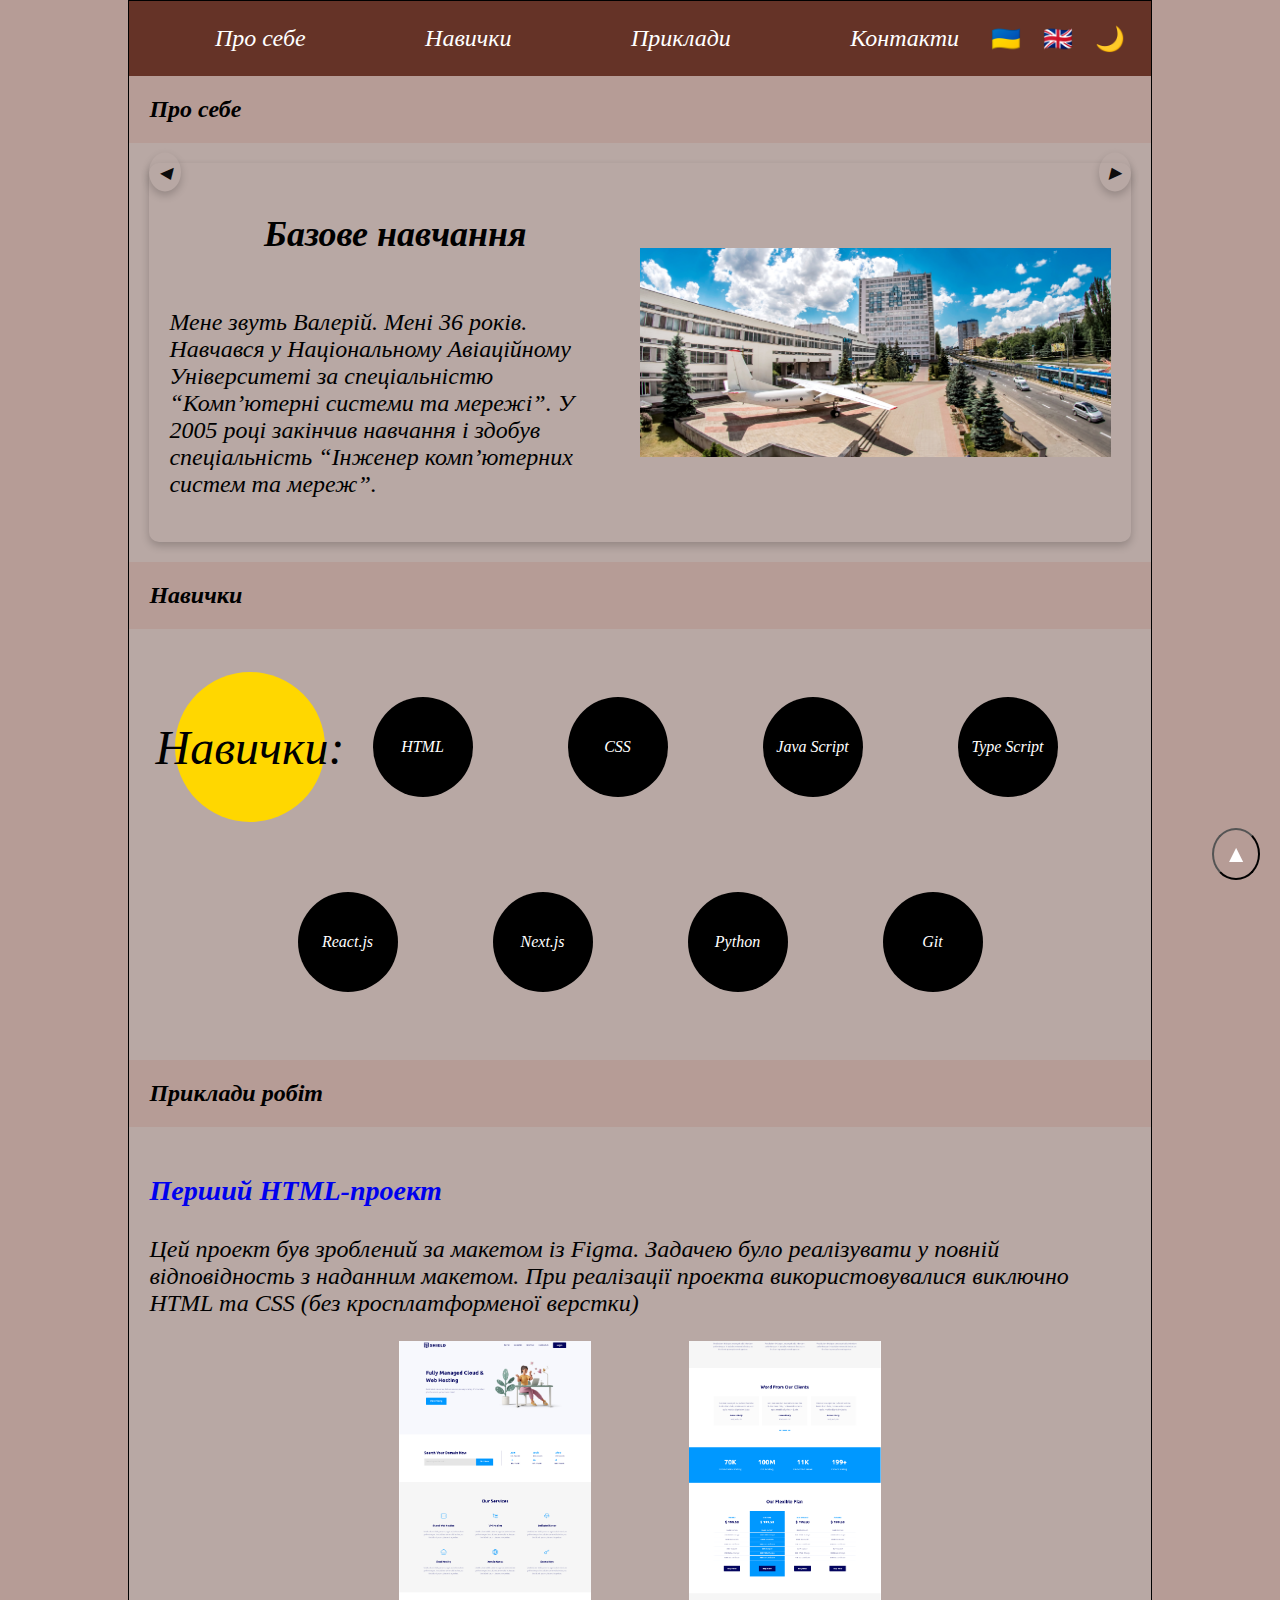
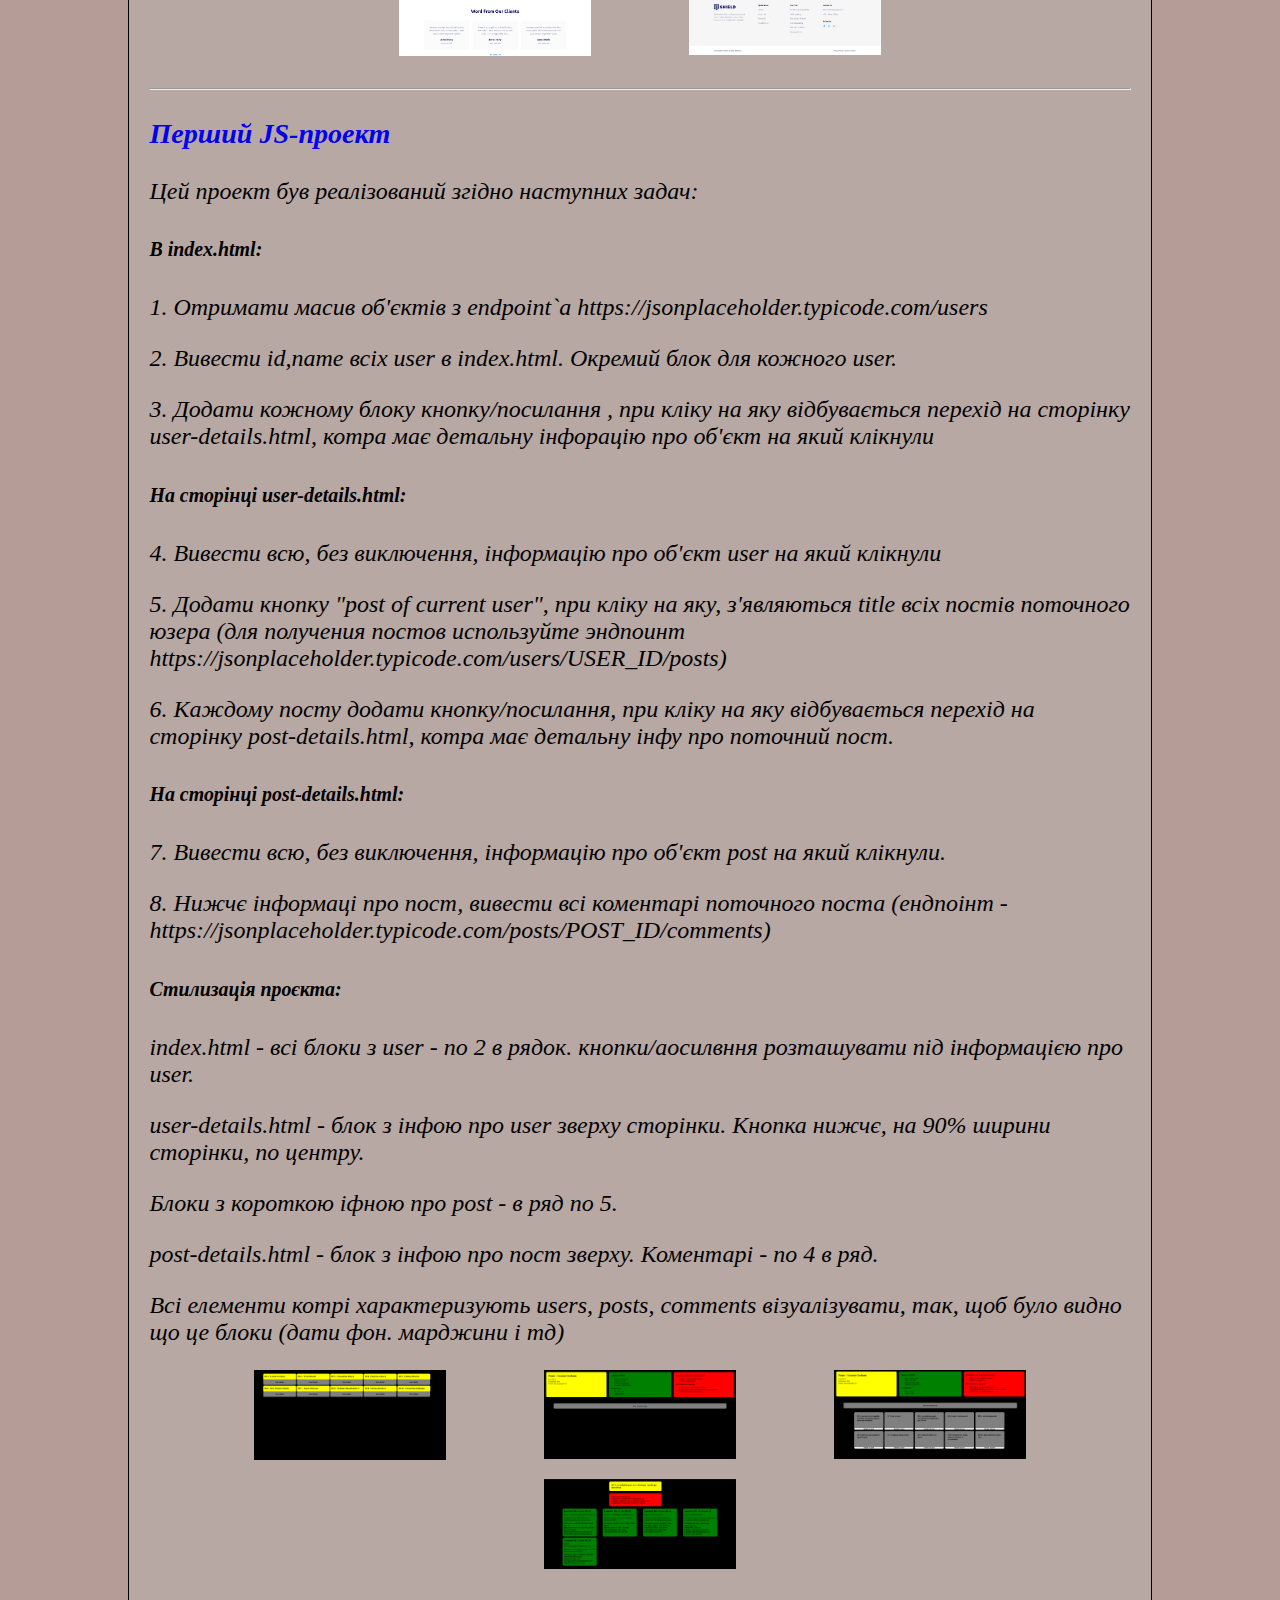
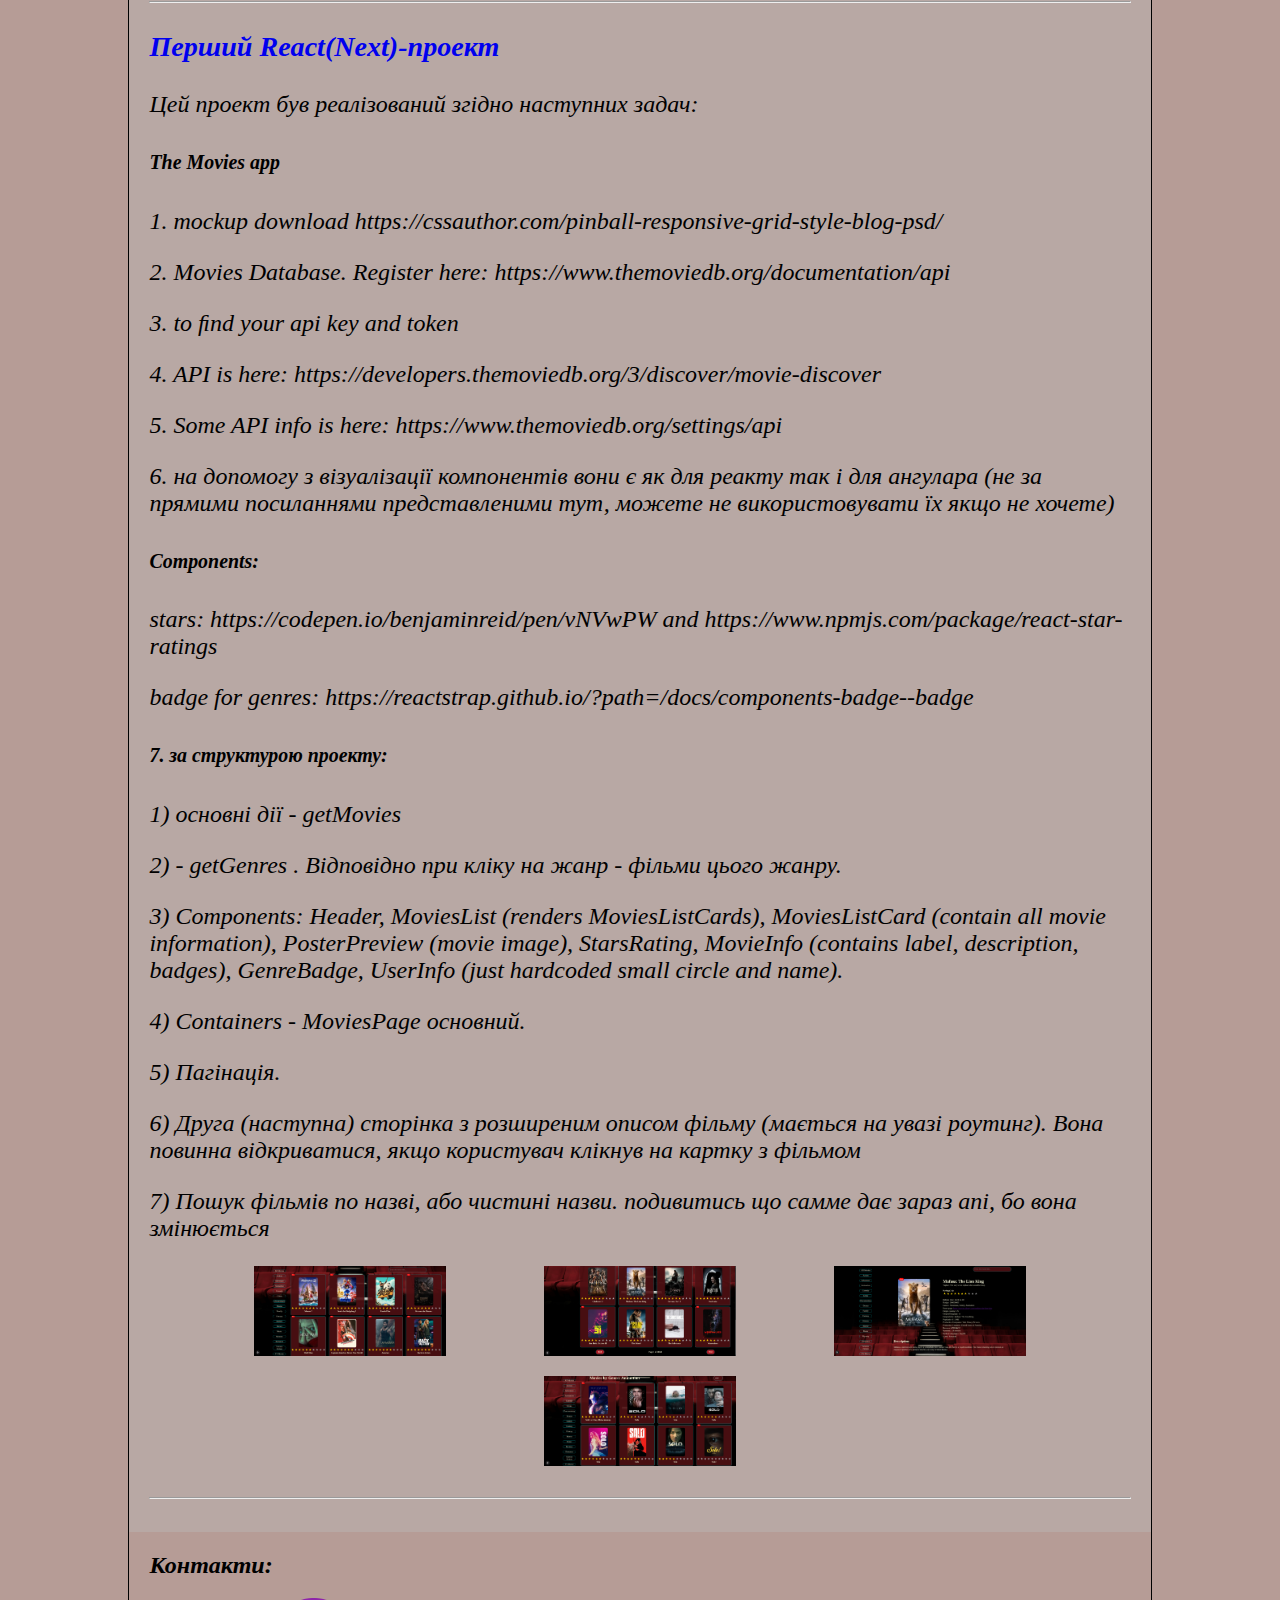
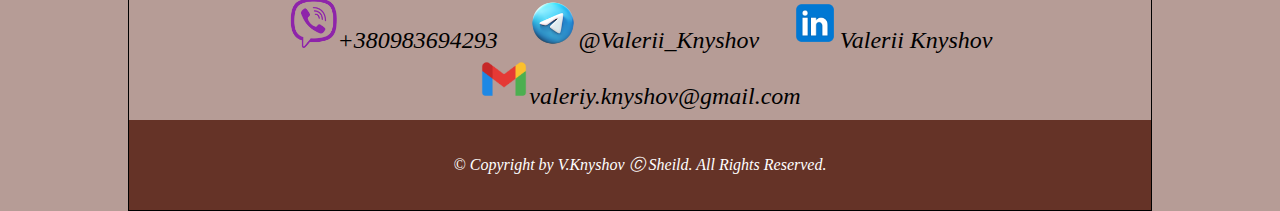
==== commit 84e5bdfc: "added some examples" ====
--- a/Valerii_Knyshov.html
+++ b/Valerii_Knyshov.html
@@ -1,9 +1,10 @@
 <!doctype html>
 <html lang="uk">
+
 <head>
     <meta charset="UTF-8">
     <meta name="viewport"
-          content="width=device-width, user-scalable=no, initial-scale=1.0, maximum-scale=1.0, minimum-scale=1.0">
+        content="width=device-width, user-scalable=no, initial-scale=1.0, maximum-scale=1.0, minimum-scale=1.0">
     <meta http-equiv="X-UA-Compatible" content="ie=edge">
     <title>Valerii Knyshov</title>
     <link rel="stylesheet" href="/style.css">
@@ -12,86 +13,222 @@
     <link rel="icon" type="image/png" sizes="32x32" href="/favicon/icons32.png">
     <link rel="icon" type="image/png" sizes="16x16" href="/favicon/icons16.png">
 </head>
+
 <body>
-<div class="first-step">
-    <header>
-        <ul>
-            <li><a href="#about" data-lang-key="menu-about">Про себе</a></li>     
-            <li><a href="#skills" data-lang-key="menu-skills">Навички</a></li>
-            <li><a href="#contacts" data-lang-key="menu-contacts">Контакти</a></li>
-        </ul>
-        <div class="language-switch">
-            <button class="lang-btn" data-lang="uk">🇺🇦</button>
-            <button class="lang-btn" data-lang="en">🇬🇧</button>
-            <button class="theme-toggle">🌙</button>
-        </div>
-    </header>
-    <!-- "Про себе" -->
-    <h2 class="names" data-lang-key="about-title">Про себе</h2>
-    <section class="about" id="about">
-        <div id="banners">
-            <div class="banner active" data-index="0">
-                <div class="oneBanner">
-                    <h2 data-lang-key="banner1-title">Базове навчання</h2>
-                    <p data-lang-key="banner1-text">Мене звуть Валерій. Мені 36 років. Навчався у Національному Авіаційному Університеті за спеціальністю “Комп’ютерні системи та мережі”. У 2005 році закінчив навчання і здобув спеціальність “Інженер комп’ютерних систем та мереж”.</p>
-                </div>
-                <img style="background-size: cover; width: 50%; background-position: center; background-repeat: no-repeat" src="/media/nau.jpg">
-            </div>
-            <div class="banner" data-index="1">
-                <div class="oneBanner">
-                    <h2 data-lang-key="banner2-title">8+ років у копірайтингу</h2>
-                    <p data-lang-key="banner2-text">З 2011 по 2019 (включно) займався написанням текстів для різноманітних ресурсів. У 2017 році спільно з дружиною запустили свій онлайн магазин дитячого одягу, котрий працював до 2022 року(включно). Займався рекламою у FB, Instagram та Viber.</p>
-                </div>
-                <img style="background-size: cover; width: 50%; background-position: center; background-repeat: no-repeat;" src="/media/kopirait.jpeg">
-            </div>
-            <div class="banner" data-index="2">
-                <div class="oneBanner">
-                    <h2 data-lang-key="banner3-title">Developer</h2>
-                    <p data-lang-key="banner3-text">Пройшов навчання программуванню у спеціалізованій школі OKTEN school (липень 2024 - січень 2025). Закінчив курс за напрямком PythonComplex</p>
-                </div>
-                <img style="background-size: cover; width: 50%; background-position: center; background-repeat: no-repeat;" src="/media/okten.jpg">
-            </div>
-        </div>
-        <div class="arrow left">&#9664;</div>
-        <div class="arrow right">&#9654;</div>
-    </section>
-    <!-- "Основні навички" -->
-    <h2 class="names" data-lang-key="skills-title">Навички</h2>
-    <section id="skills" class="skills-section">
-        <div class="rays-container">
-            <div class="sun" data-lang-key="skills-sun">Навички:</div>
-            <div class="ray"><span data-lang-key="skill-html">HTML</span></div>
-            <div class="ray"><span data-lang-key="skill-css">CSS</span></div>
-            <div class="ray"><span data-lang-key="skill-js">Java Script</span></div>
-            <div class="ray"><span data-lang-key="skill-ts">Type Script</span></div>
-            <div class="ray"><span data-lang-key="skill-react">React.js</span></div>
-            <div class="ray"><span data-lang-key="skill-next">Next.js</span></div>
-            <div class="ray"><span data-lang-key="skill-python">Python</span></div>
-            <div class="ray"><span data-lang-key="skill-git">Git</span></div>
-        </div>
-    </section>
-    <!-- "Контакти" -->
-    <h2 class="names" data-lang-key="contacts-title">Контакти:</h2>
-    <section id="contacts" class="contacts">
-        <!-- Вайбер -->
-        <a href="viber://chat?number=%2B380983694293" target="_blank" title="Viber" style="text-decoration: none; color: inherit;">
-            <img src="/media/viber.png" alt="Viber">+380983694293</a>
-        <!-- Телеграм -->
-        <a href="https://t.me/Valerii_Knyshov" target="_blank" title="Telegram" style="text-decoration: none; color: inherit;">
-            <img src="/media/telegram.png" alt="Telegram">@Valerii_Knyshov</a>  
-        <!-- LinkedIn -->
-        <a href="https://www.linkedin.com/in/valerii-knyshov-49817715b/" target="_blank" title="LinkedIn" style="text-decoration: none; color: inherit;">
-            <img src="/media/linkDL.png" alt="LinkedIn">Valerii Knyshov</a>
-        <!-- Email -->
-        <a href="mailto:valeriy.knyshov@gmail.com" title="Email" style="text-decoration: none; color: inherit;">
-            <img src="/media/gmail.png" alt="Email">valeriy.knyshov@gmail.com
-        </a>
-    </section>
-    <footer class="footer">
-        <p data-lang-key="footer-copyright">© Copyright by V.Knyshov Ⓒ Sheild. All Rights Reserved.</p>
-    </footer>
-</div>
-<button class="scroll-to-top">&#9650;</button>
-<script src="main.js"></script>
+    <div class="first-step">
+        <header>
+            <ul>
+                <li><a href="#about" data-lang-key="menu-about">Про себе</a></li>
+                <li><a href="#skills" data-lang-key="menu-skills">Навички</a></li>
+                <li><a href="#example" data-lang-key="example">Приклади</a></li>
+                <li><a href="#contacts" data-lang-key="menu-contacts">Контакти</a></li>
+
+            </ul>
+            <div class="language-switch">
+                <button class="lang-btn" data-lang="uk">🇺🇦</button>
+                <button class="lang-btn" data-lang="en">🇬🇧</button>
+                <button class="theme-toggle">🌙</button>
+            </div>
+        </header>
+        <!-- "Про себе" -->
+        <h2 class="names" data-lang-key="about-title" id="about">Про себе</h2>
+        <section class="about">
+            <div id="banners">
+                <div class="banner active" data-index="0">
+                    <div class="oneBanner">
+                        <h2 data-lang-key="banner1-title">Базове навчання</h2>
+                        <p data-lang-key="banner1-text">Мене звуть Валерій. Мені 36 років. Навчався у Національному
+                            Авіаційному Університеті за спеціальністю “Комп’ютерні системи та мережі”. У 2005 році
+                            закінчив навчання і здобув спеціальність “Інженер комп’ютерних систем та мереж”.</p>
+                    </div>
+                    <img style="background-size: cover; width: 50%; background-position: center; background-repeat: no-repeat"
+                        src="/media/nau.jpg">
+                </div>
+                <div class="banner" data-index="1">
+                    <div class="oneBanner">
+                        <h2 data-lang-key="banner2-title">8+ років у копірайтингу</h2>
+                        <p data-lang-key="banner2-text">З 2011 по 2019 (включно) займався написанням текстів для
+                            різноманітних ресурсів. У 2017 році спільно з дружиною запустили свій онлайн магазин
+                            дитячого одягу, котрий працював до 2022 року(включно). Займався рекламою у FB, Instagram та
+                            Viber.</p>
+                    </div>
+                    <img style="background-size: cover; width: 50%; background-position: center; background-repeat: no-repeat;"
+                        src="/media/kopirait.jpeg">
+                </div>
+                <div class="banner" data-index="2">
+                    <div class="oneBanner">
+                        <h2 data-lang-key="banner3-title">Developer</h2>
+                        <p data-lang-key="banner3-text">Пройшов навчання программуванню у спеціалізованій школі OKTEN
+                            school (липень 2024 - січень 2025). Закінчив курс за напрямком PythonComplex</p>
+                    </div>
+                    <img style="background-size: cover; width: 100%; background-position: center; background-repeat: no-repeat;"
+                        src="/media/okten.jpg">
+                </div>
+            </div>
+            <div class="arrow left">&#9664;</div>
+            <div class="arrow right">&#9654;</div>
+        </section>
+        <!-- "Основні навички" -->
+        <h2 class="names" data-lang-key="skills-title" id="skills">Навички</h2>
+        <section class="skills-section">
+            <div class="rays-container">
+                <div class="sun" data-lang-key="skills-sun">Навички:</div>
+                <div class="ray"><span data-lang-key="skill-html">HTML</span></div>
+                <div class="ray"><span data-lang-key="skill-css">CSS</span></div>
+                <div class="ray"><span data-lang-key="skill-js">Java Script</span></div>
+                <div class="ray"><span data-lang-key="skill-ts">Type Script</span></div>
+                <div class="ray"><span data-lang-key="skill-react">React.js</span></div>
+                <div class="ray"><span data-lang-key="skill-next">Next.js</span></div>
+                <div class="ray"><span data-lang-key="skill-python">Python</span></div>
+                <div class="ray"><span data-lang-key="skill-git">Git</span></div>
+            </div>
+        </section>
+        <!-- "Приклади робіт" -->
+
+        <h2 class="names" id="example">Приклади робіт</h2>
+
+
+        <section style="font-size: 150%;">
+
+
+            <div>
+                <h3> <a href="https://github.com/VKnyshov/Final_Project_HTML.git" style="text-decoration: none;">Перший
+                        HTML-проект</a></h3>
+                <p>Цей проект був зроблений за макетом із Figma. Задачею було реалізувати у повній відповідность з
+                    наданним макетом. При реалізації проекта використовувалися виключно HTML та СSS (без
+                    кросплатформеної верстки)</p>
+                <div class="example">
+                    <img src="/media/examples/html1.png" alt="test work HTML">
+                    <img src="/media/examples/html3.png" alt="test work HTML">
+                </div>
+                <hr>
+            </div>
+            <div>
+                <h3> <a href="https://github.com/VKnyshov/Final_Project_JS.git" style="text-decoration: none;">Перший
+                        JS-проект</a></h3>
+                <p>Цей проект був реалізований згідно наступних задач:</p>
+                <h5>В index.html:</h5>
+                <p>1. Отримати масив об'єктів з endpoint`а https://jsonplaceholder.typicode.com/users</p>
+                <p>2. Вивести id,name всіх user в index.html. Окремий блок для кожного user.</p>
+                <p>3. Додати кожному блоку кнопку/посилання , при кліку на яку відбувається перехід на сторінку
+                    user-details.html, котра має детальну інфорацію про об'єкт на який клікнули</p>
+
+
+                <h5>На сторінці user-details.html:</h5>
+                <p>4. Вивести всю, без виключення, інформацію про об'єкт user на який клікнули</p>
+                <p>5. Додати кнопку "post of current user", при кліку на яку, з'являються title всіх постів поточного
+                    юзера
+                    (для получения постов используйте эндпоинт https://jsonplaceholder.typicode.com/users/USER_ID/posts)
+                </p>
+                <p>6. Каждому посту додати кнопку/посилання, при кліку на яку відбувається перехід на сторінку
+                    post-details.html, котра має детальну інфу про поточний пост.</p>
+                <h5>На сторінці post-details.html:</h5>
+                <p>7. Вивести всю, без виключення, інформацію про об'єкт post на який клікнули. </p>
+                <p>8. Нижчє інформаці про пост, вивести всі коментарі поточного поста (ендпоінт -
+                    https://jsonplaceholder.typicode.com/posts/POST_ID/comments) </p>
+
+                <h5>Стилизація проєкта:</h5>
+                <p>index.html - всі блоки з user - по 2 в рядок. кнопки/аосилвння розташувати під інформацією про user.
+                </p>
+                <p>user-details.html - блок з інфою про user зверху сторінки. Кнопка нижчє, на 90% ширини сторінки, по
+                    центру.</p>
+                <p>Блоки з короткою іфною про post - в ряд по 5.</p>
+                <p>post-details.html - блок з інфою про пост зверху. Коментарі - по 4 в ряд.</p>
+                <p>Всі елементи котрі характеризують users, posts, comments візуалізувати, так, щоб було видно що це
+                    блоки
+                    (дати фон. марджини і тд)</p>
+                <div class="example">
+                    <img src="/media/examples/js1.png" alt="test work JS">
+                    <img src="/media/examples/js2.png" alt="test work JS">
+                    <img src="/media/examples/js3.png" alt="test work JS">
+                    <img src="/media/examples/js4.png" alt="test work JS">
+                </div>
+                <hr>
+            </div>
+
+
+            <div>
+                <h3> <a href="https://github.com/VKnyshov/REACT_Final_project.git" style="text-decoration: none;">Перший React(Next)-проект</a> </h3>
+                <p>Цей проект був реалізований згідно наступних задач:</p>
+
+                <h5>The Movies app </h5>
+                <p>1. mockup download https://cssauthor.com/pinball-responsive-grid-style-blog-psd/</p>
+                <p>2. Movies Database. Register here: https://www.themoviedb.org/documentation/api</p>
+                <p>3. to ﬁnd your api key and token</p>
+                <p> 4. API is here: https://developers.themoviedb.org/3/discover/movie-discover</p>
+                <p>5. Some API info is here: https://www.themoviedb.org/settings/api</p>
+                <p>6. на допомогу з візуалізації компонентів вони є як для реакту так і для ангулара (не за прямими
+                    посиланнями представленими тут, можете не використовувати їх якщо не хочете)</p>
+                <h5>Components:</h5>
+                <p> stars: https://codepen.io/benjaminreid/pen/vNVwPW and
+                    https://www.npmjs.com/package/react-star-ratings </p>
+                <p>badge for genres: https://reactstrap.github.io/?path=/docs/components-badge--badge</p>
+                <h5>7. за структурою проекту:</h5>
+                <p>1) основні дії - getMovies</p>
+
+                <p>2) - getGenres . Відповідно при кліку на жанр - фільми цього жанру. </p>
+                <p>3) Components: Header, MoviesList (renders MoviesListCards), MoviesListCard (contain all movie
+                    information), PosterPreview (movie image), StarsRating, MovieInfo (contains label, description,
+                    badges), GenreBadge, UserInfo (just hardcoded small circle and name). </p>
+                <p>4) Containers - MoviesPage основний.</p>
+                <p>5) Пагінація.</p>
+                <p>6) Друга (наступна) сторінка з розширеним описом фільму (мається на увазі роутинг). Вона повинна
+                    відкриватися, якщо користувач клікнув на картку з фільмом </p>
+                <p>7) Пошук фільмів по назві, або чистині назви. подивитись що самме дає зараз апі, бо вона змінюється
+                </p>
+                <div class="example">
+                    <img src="/media/examples/next1.png" alt="test work Next">
+                    <img src="/media/examples/Next2.png" alt="test work Next">
+                    <img src="/media/examples/Next3.png" alt="test work Next">
+                    <img src="/media/examples/Next4.png" alt="test work Next">
+                </div>
+                <hr>
+            </div>
+
+
+
+            <div></div>
+            <div></div>
+            <div></div>
+
+
+
+
+
+        </section>
+
+
+
+        <!-- "Контакти" -->
+        <h2 class="names" data-lang-key="contacts-title" id="contacts">Контакти:</h2>
+
+
+        <address class="contacts">
+            <!-- Вайбер -->
+            <a href="viber://chat?number=%2B380983694293" target="_blank" title="Viber"
+                style="text-decoration: none; color: inherit;">
+                <img src="/media/viber.png" alt="Viber">+380983694293</a>
+            <!-- Телеграм -->
+            <a href="https://t.me/Valerii_Knyshov" target="_blank" title="Telegram"
+                style="text-decoration: none; color: inherit;">
+                <img src="/media/telegram.png" alt="Telegram">@Valerii_Knyshov</a>
+            <!-- LinkedIn -->
+            <a href="https://www.linkedin.com/in/valerii-knyshov-49817715b/" target="_blank" title="LinkedIn"
+                style="text-decoration: none; color: inherit;">
+                <img src="/media/linkDL.png" alt="LinkedIn">Valerii Knyshov</a>
+            <!-- Email -->
+            <a href="mailto:valeriy.knyshov@gmail.com" title="Email" style="text-decoration: none; color: inherit;">
+                <img src="/media/gmail.png" alt="Email">valeriy.knyshov@gmail.com
+            </a>
+        </address>
+
+
+        <footer class="footer">
+            <p data-lang-key="footer-copyright">© Copyright by V.Knyshov Ⓒ Sheild. All Rights Reserved.</p>
+        </footer>
+    </div>
+    <button class="scroll-to-top">&#9650;</button>
+    <script src="main.js"></script>
 </body>
+
 </html>--- a/style.css
+++ b/style.css
@@ -12,7 +12,7 @@
     --arrow-color: rgb(12, 12, 12);
     --arrow-hover-color: #b69c96;
     --scroll-to-top-icon-color: #fff;
-    --scroll-to-top-hover-color: rgba(255, 255, 255, 0.3); 
+    --scroll-to-top-hover-color: rgba(255, 255, 255, 0.3);
     --theme-toggle-size: 20px;
     --theme-toggle-hover-color: rgba(255, 255, 255, 0.3);
 }
@@ -31,16 +31,16 @@
     --arrow-color: #fff;
     --arrow-hover-color: #555;
     --scroll-to-top-icon-color: #fff;
-    --scroll-to-top-hover-color: rgba(0, 0, 0, 0.3); 
-    --theme-toggle-size: 20px; 
-    --theme-toggle-hover-color: rgba(0, 0, 0, 0.3); 
+    --scroll-to-top-hover-color: rgba(0, 0, 0, 0.3);
+    --theme-toggle-size: 20px;
+    --theme-toggle-hover-color: rgba(0, 0, 0, 0.3);
 }
 
 body {
     margin: 0;
     padding: 0;
     box-sizing: border-box;
-    font-style: italic;   
+    font-style: italic;
     background-color: var(--background-color);
     color: var(--text-color);
 }
@@ -103,11 +103,10 @@
     position: relative;
     background-color: var(--section-background);
 }
-.about{
+
+.about {
     height: 40%;
-
-}
-
+}
 
 .banner {
     background-size: cover;
@@ -168,10 +167,12 @@
     margin: 0 auto;
 }
 
+
 @keyframes rotateSun {
     0% {
         transform: rotate(0deg);
     }
+
     100% {
         transform: rotate(360deg);
     }
@@ -201,6 +202,7 @@
     0% {
         transform: rotate(0deg);
     }
+
     100% {
         transform: rotate(-360deg);
     }
@@ -239,7 +241,7 @@
     position: fixed;
     bottom: 20px;
     right: 20px;
-    background-color: transparent; 
+    background-color: transparent;
     color: var(--scroll-to-top-icon-color);
     padding: 10px;
     border-radius: 50%;
@@ -247,11 +249,11 @@
     opacity: 1;
     transition: background-color 0.3s;
     display: block;
-    font-size: 24px; 
+    font-size: 24px;
 }
 
 .scroll-to-top:hover {
-    background-color: var(--scroll-to-top-hover-color); 
+    background-color: var(--scroll-to-top-hover-color);
 }
 
 /* ---------------------------------------------------------------------------------------------------------------------- */
@@ -298,4 +300,31 @@
 .theme-toggle:hover {
     background-color: var(--theme-toggle-hover-color);
 }
-/* ---------------------------------------------------------------------------------------------------------------------- */+
+/* ---------------------------------------------------------------------------------------------------------------------- */
+.example {
+    display: flex;
+    gap: 10%;
+    justify-content: center;
+    align-items: center;
+    flex-wrap: wrap;
+}
+.exampleTexts{
+    font-size: 150%;
+}
+
+.example img {
+    width: 15vw;
+    height: auto;
+    position: relative;
+    transition: 0.5s linear;
+    padding-bottom: 2%;
+}
+
+.example img:hover {
+    position: relative;
+    border-radius: 0%;
+    transition: 0.5s linear;
+    transform: scale(1.8, 1.8);
+
+}--- a/style-tablet-768.css
+++ b/style-tablet-768.css
@@ -2,7 +2,8 @@
     .banner.active {
         flex-direction: column;
     }
-    .contacts{
+
+    .contacts {
         flex-direction: column;
         gap: 5%;
         align-items: flex-start;
--- a/style-mobile-375.css
+++ b/style-mobile-375.css
@@ -1,22 +1,23 @@
-@media screen and (min-width: 0px) and (max-width: 375px){
+@media screen and (min-width: 0px) and (max-width: 375px) {
 
-    header{
+    header {
         padding: 0;
         gap: 5%;
     }
-    
 
-    .language-switch{
+
+    .language-switch {
         gap: 2px;
     }
 
 
-    header ul{
+    header ul {
         font-size: 80%;
-        gap:10%; 
+        gap: 10%;
         padding-left: 5%;
     }
-    .names{
+
+    .names {
         font-size: 80%;
     }
 
@@ -24,34 +25,39 @@
         flex-direction: column;
     }
 
-    .oneBanner{
+    .oneBanner {
         font-size: 100%;
     }
 
-    .sun{
+    .sun {
         width: 110px;
         height: 110px;
         font-size: 250%;
 
     }
-    .ray{
-        width:80px;
-        height:80px;
+
+    .ray {
+        width: 80px;
+        height: 80px;
         font-weight: 100;
     }
-    .contacts img{
+
+    .contacts img {
         width: 25px;
         height: 25px;
     }
-    .contacts{
+
+    .contacts {
         gap: 5%;
-        justify-content:flex-start;
+        justify-content: flex-start;
         padding-left: 20%;
     }
-    .contacts a{
+
+    .contacts a {
         font-size: 100%;
     }
-    .footer{
+
+    .footer {
         font-size: 70%;
     }
 }